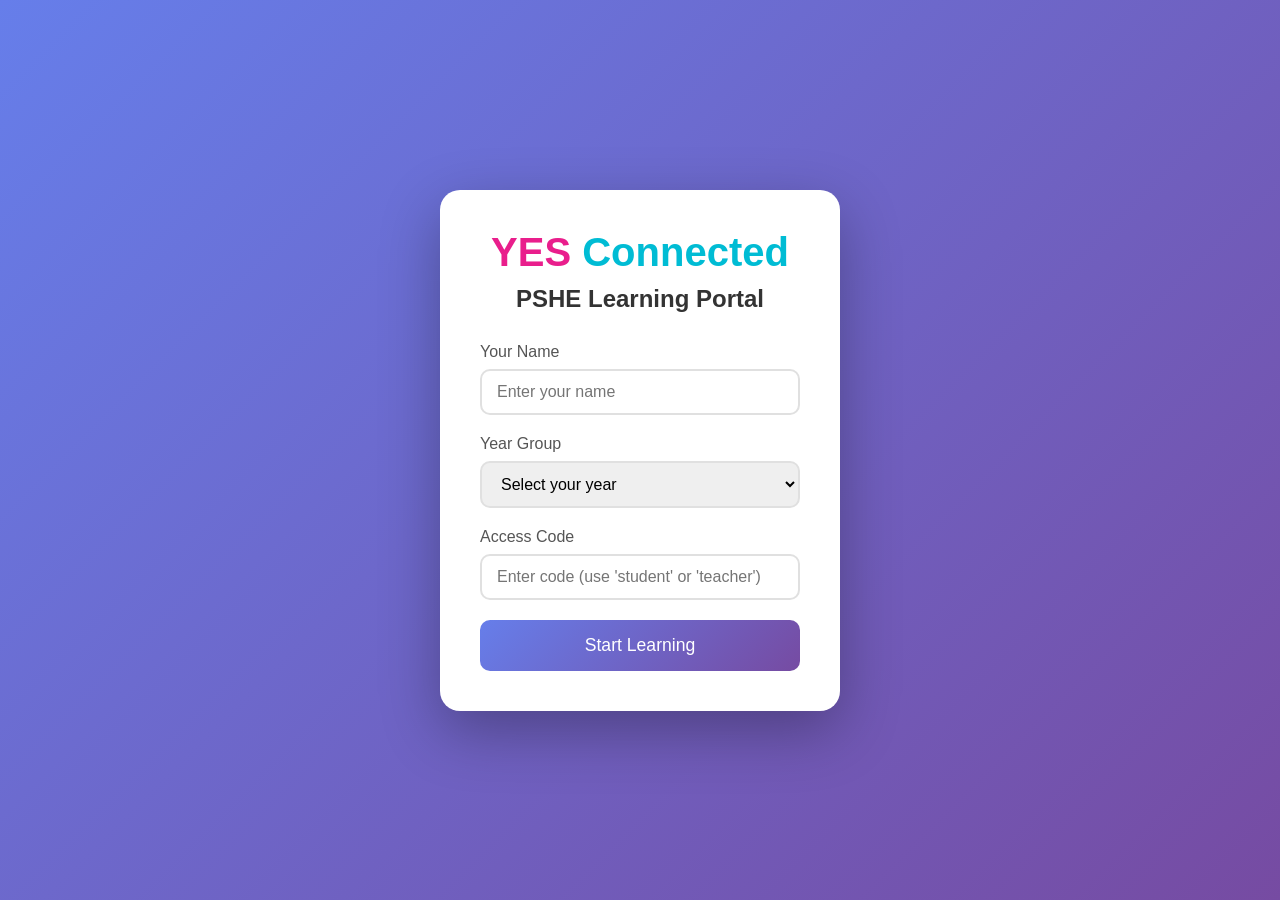
==== index.html @ 4da4f88b "Create index.html" ====
<!DOCTYPE html>

<html lang="en">

<head>

    <meta charset="UTF-8">

    <meta name="viewport" content="width=device-width, initial-scale=1.0">

    <title>YES Connected PSHE - Healthy Relationships</title>

    <style>

        * {

            margin: 0;

            padding: 0;

            box-sizing: border-box;

        }

 

        body {

            font-family: 'Segoe UI', Tahoma, Geneva, Verdana, sans-serif;

            background: linear-gradient(135deg, #667eea 0%, #764ba2 100%);

            min-height: 100vh;

        }

 

        /* Login Screen */

        .login-container {

            display: flex;

            justify-content: center;

            align-items: center;

            min-height: 100vh;

            padding: 20px;

        }

 

        .login-box {

            background: white;

            padding: 40px;

            border-radius: 20px;

            box-shadow: 0 20px 60px rgba(0,0,0,0.3);

            max-width: 400px;

            width: 100%;

            text-align: center;

        }

 

        .logo {

            font-size: 2.5em;

            font-weight: bold;

            color: #e91e8c;

            margin-bottom: 10px;

        }

 

        .logo span {

            color: #00bcd4;

        }

 

        .login-box h2 {

            color: #333;

            margin-bottom: 30px;

        }

 

        .input-group {

            margin-bottom: 20px;

            text-align: left;

        }

 

        .input-group label {

            display: block;

            margin-bottom: 8px;

            color: #555;

            font-weight: 500;

        }

 

        .input-group input, .input-group select {

            width: 100%;

            padding: 12px 15px;

            border: 2px solid #e0e0e0;

            border-radius: 10px;

            font-size: 1em;

            transition: border-color 0.3s;

        }

 

        .input-group input:focus, .input-group select:focus {

            outline: none;

            border-color: #667eea;

        }

 

        .btn {

            background: linear-gradient(135deg, #667eea 0%, #764ba2 100%);

            color: white;

            border: none;

            padding: 15px 30px;

            border-radius: 10px;

            font-size: 1.1em;

            cursor: pointer;

            transition: transform 0.3s, box-shadow 0.3s;

            width: 100%;

        }

 

        .btn:hover {

            transform: translateY(-2px);

            box-shadow: 0 10px 30px rgba(102, 126, 234, 0.4);

        }

 

        .btn:disabled {

            opacity: 0.6;

            cursor: not-allowed;

            transform: none;

        }

 

        /* Main App Container */

        .app-container {

            display: none;

            min-height: 100vh;

        }

 

        /* Header */

        .header {

            background: white;

            padding: 15px 30px;

            display: flex;

            justify-content: space-between;

            align-items: center;

            box-shadow: 0 2px 10px rgba(0,0,0,0.1);

        }

 

        .header-logo {

            font-size: 1.5em;

            font-weight: bold;

            color: #e91e8c;

        }

 

        .header-logo span {

            color: #00bcd4;

        }

 

        .user-info {

            display: flex;

            align-items: center;

            gap: 15px;

        }

 

        .user-avatar {

            width: 40px;

            height: 40px;

            background: linear-gradient(135deg, #667eea 0%, #764ba2 100%);

            border-radius: 50%;

            display: flex;

            align-items: center;

            justify-content: center;

            color: white;

            font-weight: bold;

        }

 

        .logout-btn {

            background: #ff5252;

            color: white;

            border: none;

            padding: 8px 15px;

            border-radius: 5px;

            cursor: pointer;

            font-size: 0.9em;

        }

 

        /* Dashboard */

        .dashboard {

            padding: 30px;

            max-width: 1200px;

            margin: 0 auto;

        }

 

        .welcome-banner {

            background: white;

            padding: 30px;

            border-radius: 15px;

            margin-bottom: 30px;

            box-shadow: 0 5px 20px rgba(0,0,0,0.1);

        }

 

        .welcome-banner h1 {

            color: #333;

            margin-bottom: 10px;

        }

 

        .welcome-banner p {

            color: #666;

            font-size: 1.1em;

        }

 

        .module-header {

            background: linear-gradient(135deg, #e91e8c 0%, #ff6b9d 100%);

            color: white;

            padding: 25px;

            border-radius: 15px;

            margin-bottom: 20px;

        }

 

        .module-header h2 {

            font-size: 1.8em;

            margin-bottom: 5px;

        }

 

        .progress-bar-container {

            background: rgba(255,255,255,0.3);

            border-radius: 10px;

            height: 15px;

            margin-top: 15px;

            overflow: hidden;

        }

 

        .progress-bar {

            background: white;

            height: 100%;

            border-radius: 10px;

            transition: width 0.5s ease;

        }

 

        .progress-text {

            margin-top: 10px;

            font-size: 0.9em;

        }

 

        /* Lesson Cards */

        .lessons-grid {

            display: grid;

            grid-template-columns: repeat(auto-fit, minmax(300px, 1fr));

            gap: 20px;

        }

 

        .lesson-card {

            background: white;

            border-radius: 15px;

            overflow: hidden;

            box-shadow: 0 5px 20px rgba(0,0,0,0.1);

            transition: transform 0.3s;

            cursor: pointer;

        }

 

        .lesson-card:hover {

            transform: translateY(-5px);

        }

 

        .lesson-card.locked {

            opacity: 0.6;

            cursor: not-allowed;

        }

 

        .lesson-card.locked:hover {

            transform: none;

        }

 

        .lesson-card.completed {

            border: 3px solid #4caf50;

        }

 

        .lesson-number {

            background: linear-gradient(135deg, #00bcd4 0%, #00acc1 100%);

            color: white;

            padding: 15px;

            font-size: 0.9em;

            font-weight: bold;

        }

 

        .lesson-card.completed .lesson-number {

            background: linear-gradient(135deg, #4caf50 0%, #45a049 100%);

        }

 

        .lesson-content {

            padding: 20px;

        }

 

        .lesson-content h3 {

            color: #333;

            margin-bottom: 10px;

        }

 

        .lesson-content p {

            color: #666;

            font-size: 0.95em;

            line-height: 1.5;

        }

 

        .lesson-status {

            display: flex;

            align-items: center;

            gap: 10px;

            margin-top: 15px;

            font-size: 0.9em;

        }

 

        .status-icon {

            width: 24px;

            height: 24px;

            border-radius: 50%;

            display: flex;

            align-items: center;

            justify-content: center;

        }

 

        .status-icon.completed {

            background: #4caf50;

            color: white;

        }

 

        .status-icon.in-progress {

            background: #ff9800;

            color: white;

        }

 

        .status-icon.locked {

            background: #9e9e9e;

            color: white;

        }

 

        /* Lesson View */

        .lesson-view {

            display: none;

            padding: 30px;

            max-width: 900px;

            margin: 0 auto;

        }

 

        .back-btn {

            background: white;

            border: none;

            padding: 10px 20px;

            border-radius: 8px;

            cursor: pointer;

            display: flex;

            align-items: center;

            gap: 8px;

            margin-bottom: 20px;

            font-size: 1em;

            color: #333;

            box-shadow: 0 2px 10px rgba(0,0,0,0.1);

        }

 

        .lesson-container {

            background: white;

            border-radius: 15px;

            overflow: hidden;

            box-shadow: 0 5px 30px rgba(0,0,0,0.15);

        }

 

        .lesson-header {

            background: linear-gradient(135deg, #e91e8c 0%, #ff6b9d 100%);

            color: white;

            padding: 30px;

        }

 

        .lesson-header h1 {

            font-size: 1.8em;

            margin-bottom: 10px;

        }

 

        .lesson-body {

            padding: 30px;

        }

 

        .section {

            margin-bottom: 30px;

        }

 

        .section h2 {

            color: #333;

            margin-bottom: 15px;

            padding-bottom: 10px;

            border-bottom: 2px solid #e91e8c;

        }

 

        .section p {

            color: #555;

            line-height: 1.8;

            margin-bottom: 15px;

        }

 

        .section ul {

            color: #555;

            line-height: 1.8;

            margin-left: 20px;

        }

 

        .section li {

            margin-bottom: 10px;

        }

 

        /* Interactive Elements */

        .interactive-box {

            background: #f8f9ff;

            border: 2px solid #667eea;

            border-radius: 10px;

            padding: 20px;

            margin: 20px 0;

        }

 

        .interactive-box h3 {

            color: #667eea;

            margin-bottom: 15px;

        }

 

        .scenario-box {

            background: #fff3e0;

            border-left: 4px solid #ff9800;

            padding: 20px;

            margin: 20px 0;

            border-radius: 0 10px 10px 0;

        }

 

        .scenario-box h4 {

            color: #e65100;

            margin-bottom: 10px;

        }

 

        .reflection-box {

            background: #e8f5e9;

            border: 2px dashed #4caf50;

            border-radius: 10px;

            padding: 20px;

            margin: 20px 0;

        }

 

        .reflection-box h4 {

            color: #2e7d32;

            margin-bottom: 15px;

        }

 

        .reflection-box textarea {

            width: 100%;

            padding: 15px;

            border: 1px solid #c8e6c9;

            border-radius: 8px;

            min-height: 100px;

            font-size: 1em;

            resize: vertical;

        }

 

        /* Quiz Section */

        .quiz-section {

            background: linear-gradient(135deg, #f5f7fa 0%, #e4e8f0 100%);

            padding: 30px;

            border-radius: 10px;

            margin-top: 30px;

        }

 

        .quiz-section h2 {

            color: #333;

            margin-bottom: 20px;

            text-align: center;

        }

 

        .question {

            background: white;

            padding: 20px;

            border-radius: 10px;

            margin-bottom: 20px;

            box-shadow: 0 2px 10px rgba(0,0,0,0.05);

        }

 

        .question h4 {

            color: #333;

            margin-bottom: 15px;

        }

 

        .question-number {

            display: inline-block;

            background: #667eea;

            color: white;

            width: 30px;

            height: 30px;

            border-radius: 50%;

            text-align: center;

            line-height: 30px;

            margin-right: 10px;

        }

 

        .options {

            display: flex;

            flex-direction: column;

            gap: 10px;

        }

 

        .option {

            display: flex;

            align-items: center;

            padding: 12px 15px;

            border: 2px solid #e0e0e0;

            border-radius: 8px;

            cursor: pointer;

            transition: all 0.3s;

        }

 

        .option:hover {

            border-color: #667eea;

            background: #f8f9ff;

        }

 

        .option.selected {

            border-color: #667eea;

            background: #e8ecff;

        }

 

        .option.correct {

            border-color: #4caf50;

            background: #e8f5e9;

        }

 

        .option.incorrect {

            border-color: #f44336;

            background: #ffebee;

        }

 

        .option input {

            margin-right: 12px;

        }

 

        .submit-quiz-btn {

            background: linear-gradient(135deg, #4caf50 0%, #45a049 100%);

            color: white;

            border: none;

            padding: 15px 40px;

            border-radius: 10px;

            font-size: 1.1em;

            cursor: pointer;

            display: block;

            margin: 20px auto 0;

            transition: transform 0.3s;

        }

 

        .submit-quiz-btn:hover {

            transform: translateY(-2px);

        }

 

        .quiz-results {

            display: none;

            text-align: center;

            padding: 30px;

            background: white;

            border-radius: 10px;

            margin-top: 20px;

        }

 

        .score-circle {

            width: 120px;

            height: 120px;

            border-radius: 50%;

            background: linear-gradient(135deg, #667eea 0%, #764ba2 100%);

            color: white;

            display: flex;

            flex-direction: column;

            align-items: center;

            justify-content: center;

            margin: 0 auto 20px;

            font-size: 2em;

            font-weight: bold;

        }

 

        .score-circle span {

            font-size: 0.4em;

            font-weight: normal;

        }

 

        .complete-lesson-btn {

            background: linear-gradient(135deg, #e91e8c 0%, #ff6b9d 100%);

            color: white;

            border: none;

            padding: 15px 40px;

            border-radius: 10px;

            font-size: 1.1em;

            cursor: pointer;

            margin-top: 20px;

            transition: transform 0.3s;

        }

 

        .complete-lesson-btn:hover {

            transform: translateY(-2px);

        }

 

        /* Video placeholder */

        .video-placeholder {

            background: #1a1a2e;

            border-radius: 10px;

            padding: 60px;

            text-align: center;

            color: white;

            margin: 20px 0;

        }

 

        .video-placeholder .play-icon {

            font-size: 3em;

            margin-bottom: 15px;

        }

 

        /* Drag and drop activity */

        .matching-activity {

            display: grid;

            grid-template-columns: 1fr 1fr;

            gap: 20px;

            margin: 20px 0;

        }

 

        .match-column h4 {

            margin-bottom: 15px;

            color: #333;

        }

 

        .match-item {

            background: white;

            padding: 15px;

            border-radius: 8px;

            margin-bottom: 10px;

            border: 2px solid #e0e0e0;

            cursor: grab;

            transition: all 0.3s;

        }

 

        .match-item:hover {

            border-color: #667eea;

            box-shadow: 0 3px 10px rgba(0,0,0,0.1);

        }

 

        .match-item.dragging {

            opacity: 0.5;

        }

 

        .drop-zone {

            min-height: 60px;

            border: 2px dashed #ccc;

            border-radius: 8px;

            margin-bottom: 10px;

            display: flex;

            align-items: center;

            justify-content: center;

            color: #999;

            transition: all 0.3s;

        }

 

        .drop-zone.drag-over {

            border-color: #667eea;

            background: #f8f9ff;

        }

 

        .drop-zone.filled {

            border-style: solid;

            border-color: #4caf50;

            background: #e8f5e9;

        }

 

        /* Rating scale */

        .rating-scale {

            display: flex;

            justify-content: space-between;

            margin: 15px 0;

        }

 

        .rating-option {

            text-align: center;

            cursor: pointer;

        }

 

        .rating-circle {

            width: 50px;

            height: 50px;

            border-radius: 50%;

            border: 3px solid #e0e0e0;

            display: flex;

            align-items: center;

            justify-content: center;

            margin: 0 auto 8px;

            font-weight: bold;

            transition: all 0.3s;

        }

 

        .rating-option:hover .rating-circle {

            border-color: #667eea;

        }

 

        .rating-option.selected .rating-circle {

            background: #667eea;

            border-color: #667eea;

            color: white;

        }

 

        .rating-label {

            font-size: 0.8em;

            color: #666;

        }

 

        /* Teacher Data Panel */

        .data-panel {

            display: none;

            padding: 30px;

            max-width: 1200px;

            margin: 0 auto;

        }

 

        .data-header {

            background: white;

            padding: 25px;

            border-radius: 15px;

            margin-bottom: 20px;

            box-shadow: 0 5px 20px rgba(0,0,0,0.1);

        }

 

        .data-grid {

            display: grid;

            grid-template-columns: repeat(auto-fit, minmax(250px, 1fr));

            gap: 20px;

            margin-bottom: 30px;

        }

 

        .data-card {

            background: white;

            padding: 25px;

            border-radius: 15px;

            box-shadow: 0 5px 20px rgba(0,0,0,0.1);

        }

 

        .data-card h3 {

            color: #667eea;

            margin-bottom: 15px;

        }

 

        .data-value {

            font-size: 2.5em;

            font-weight: bold;

            color: #333;

        }

 

        .data-table {

            width: 100%;

            background: white;

            border-radius: 15px;

            overflow: hidden;

            box-shadow: 0 5px 20px rgba(0,0,0,0.1);

        }

 

        .data-table th {

            background: linear-gradient(135deg, #667eea 0%, #764ba2 100%);

            color: white;

            padding: 15px;

            text-align: left;

        }

 

        .data-table td {

            padding: 15px;

            border-bottom: 1px solid #eee;

        }

 

        .data-table tr:last-child td {

            border-bottom: none;

        }

 

        .score-badge {

            display: inline-block;

            padding: 5px 12px;

            border-radius: 20px;

            font-size: 0.9em;

            font-weight: bold;

        }

 

        .score-badge.high {

            background: #e8f5e9;

            color: #2e7d32;

        }

 

        .score-badge.medium {

            background: #fff3e0;

            color: #e65100;

        }

 

        .score-badge.low {

            background: #ffebee;

            color: #c62828;

        }

 

        /* Responsive */

        @media (max-width: 768px) {

            .header {

                padding: 15px;

                flex-direction: column;

                gap: 15px;

            }

 

            .dashboard, .lesson-view, .data-panel {

                padding: 15px;

            }

 

            .matching-activity {

                grid-template-columns: 1fr;

            }

 

            .rating-scale {

                flex-wrap: wrap;

                gap: 10px;

            }

 

            .rating-circle {

                width: 40px;

                height: 40px;

            }

        }

    </style>

</head>

<body>

    <!-- Login Screen -->

    <div class="login-container" id="loginScreen">

        <div class="login-box">

            <div class="logo">YES <span>Connected</span></div>

            <h2>PSHE Learning Portal</h2>

            <div class="input-group">

                <label for="studentName">Your Name</label>

                <input type="text" id="studentName" placeholder="Enter your name">

            </div>

            <div class="input-group">

                <label for="studentYear">Year Group</label>

                <select id="studentYear">

                    <option value="">Select your year</option>

                    <option value="7">Year 7</option>

                    <option value="8">Year 8</option>

                    <option value="9">Year 9</option>

                    <option value="10">Year 10</option>

                    <option value="11">Year 11</option>

                </select>

            </div>

            <div class="input-group">

                <label for="accessCode">Access Code</label>

                <input type="text" id="accessCode" placeholder="Enter code (use 'student' or 'teacher')">

            </div>

            <button class="btn" onclick="login()">Start Learning</button>

        </div>

    </div>

 

    <!-- Main App -->

    <div class="app-container" id="appContainer">

        <!-- Header -->

        <header class="header">

            <div class="header-logo">YES <span>Connected</span></div>

            <div class="user-info">

                <span id="welcomeUser">Welcome, Student</span>

                <div class="user-avatar" id="userAvatar">S</div>

                <button class="logout-btn" onclick="logout()">Logout</button>

            </div>

        </header>

 

        <!-- Dashboard -->

        <div class="dashboard" id="dashboard">

            <div class="welcome-banner">

                <h1>🌟 Welcome to PSHE</h1>

                <p>Personal, Social, Health and Economic Education</p>

            </div>

 

            <div class="module-header">

                <h2>💕 Healthy Relationships</h2>

                <p>Core Theme: Relationships</p>

                <div class="progress-bar-container">

                    <div class="progress-bar" id="progressBar" style="width: 0%"></div>

                </div>

                <p class="progress-text"><span id="progressText">0</span> of 5 lessons completed</p>

            </div>

 

            <div class="lessons-grid" id="lessonsGrid">

                <!-- Lessons will be dynamically generated -->

            </div>

 

            <button class="btn" style="margin-top: 30px;" onclick="showDataPanel()" id="teacherBtn">📊 View Assessment Data</button>

        </div>

 

        <!-- Lesson View (dynamically populated) -->

        <div class="lesson-view" id="lessonView">

            <!-- Lesson content loads here -->

        </div>

 

        <!-- Teacher Data Panel -->

        <div class="data-panel" id="dataPanel">

            <button class="back-btn" onclick="showDashboard()">← Back to Dashboard</button>

           

            <div class="data-header">

                <h1>📊 Assessment Data Dashboard</h1>

                <p>Quick overview of student progress and understanding</p>

            </div>

 

            <div class="data-grid">

                <div class="data-card">

                    <h3>Lessons Completed</h3>

                    <div class="data-value" id="totalCompleted">0/5</div>

                </div>

                <div class="data-card">

                    <h3>Average Quiz Score</h3>

                    <div class="data-value" id="avgScore">-</div>

                </div>

                <div class="data-card">

                    <h3>Time Spent</h3>

                    <div class="data-value" id="timeSpent">0 min</div>

                </div>

            </div>

 

            <table class="data-table">

                <thead>

                    <tr>

                        <th>Lesson</th>

                        <th>Status</th>

                        <th>Quiz Score</th>

                        <th>Key Insights</th>

                    </tr>

                </thead>

                <tbody id="dataTableBody">

                    <!-- Data rows generated dynamically -->

                </tbody>

            </table>

        </div>

    </div>

 

    <script>

        // Lesson Data

        const lessons = [

            {

                id: 1,

                title: "What Makes a Healthy Relationship?",

                description: "Explore the key ingredients that make relationships positive and fulfilling.",

                content: `

                    <div class="section">

                        <h2>🎯 Learning Objectives</h2>

                        <ul>

                            <li>Identify the characteristics of healthy relationships</li>

                            <li>Understand the difference between healthy and unhealthy relationship behaviours</li>

                            <li>Reflect on your own relationships and how to nurture them</li>

                        </ul>

                    </div>

 

                    <div class="video-placeholder">

                        <div class="play-icon">▶️</div>

                        <p>Introduction Video: Building Healthy Connections</p>

                        <p style="font-size: 0.9em; opacity: 0.7;">(Video would play here in full version)</p>

                    </div>

 

                    <div class="section">

                        <h2>💭 What is a Healthy Relationship?</h2>

                        <p>Healthy relationships aren't just about romance - they include friendships, family connections, and relationships with teachers, coaches, and mentors.</p>

                        <p>All healthy relationships share certain qualities that help both people feel valued, supported, and safe.</p>

                    </div>

 

                    <div class="interactive-box">

                        <h3>🔑 The 5 Pillars of Healthy Relationships</h3>

                        <ul>

                            <li><strong>Respect</strong> - Valuing each other's opinions, boundaries, and individuality</li>

                            <li><strong>Trust</strong> - Being reliable, honest, and keeping confidences</li>

                            <li><strong>Communication</strong> - Talking openly and listening actively</li>

                            <li><strong>Equality</strong> - Sharing power and decision-making fairly</li>

                            <li><strong>Support</strong> - Being there for each other through good times and bad</li>

                        </ul>

                    </div>

 

                    <div class="scenario-box">

                        <h4>📖 Scenario: Think About This</h4>

                        <p>Maya and Jordan have been friends for two years. When Maya got a lower grade than expected on her exam, Jordan said: "That's rubbish, you're way smarter than that grade shows. Want to study together next time? I can help with the bits you found tricky."</p>

                        <p><strong>Which pillars of a healthy relationship can you spot here?</strong></p>

                    </div>

 

                    <div class="reflection-box">

                        <h4>✍️ Personal Reflection</h4>

                        <p>Think about one of your closest relationships (friend, family member, etc.). Which of the 5 pillars is strongest in that relationship?</p>

                        <textarea placeholder="Write your thoughts here..." id="reflection1"></textarea>

                    </div>

                `,

                quiz: [

                    {

                        question: "Which of the following is NOT typically a characteristic of a healthy relationship?",

                        options: ["Mutual respect", "Open communication", "One person always making decisions", "Trust and honesty"],

                        correct: 2

                    },

                    {

                        question: "In the scenario with Maya and Jordan, Jordan showed support by:",

                        options: ["Telling Maya her grade didn't matter", "Offering practical help and encouragement", "Ignoring the situation", "Criticising the teacher"],

                        correct: 1

                    },

                    {

                        question: "Healthy relationships can include:",

                        options: ["Only romantic relationships", "Only friendships", "All types of relationships including family, friends, and mentors", "Only relationships with people your own age"],

                        correct: 2

                    }

                ]

            },

            {

                id: 2,

                title: "Communication Skills",

                description: "Learn how to express yourself clearly and listen actively in relationships.",

                content: `

                    <div class="section">

                        <h2>🎯 Learning Objectives</h2>

                        <ul>

                            <li>Understand the importance of good communication in relationships</li>

                            <li>Learn active listening techniques</li>

                            <li>Practice using "I" statements to express feelings</li>

                        </ul>

                    </div>

 

                    <div class="section">

                        <h2>🗣️ Why Communication Matters</h2>

                        <p>Communication is the foundation of every relationship. It's not just about talking - it's about being understood AND understanding others.</p>

                        <p>Poor communication leads to misunderstandings, hurt feelings, and conflicts. Good communication builds trust and connection.</p>

                    </div>

 

                    <div class="interactive-box">

                        <h3>👂 Active Listening: The HEAR Method</h3>

                        <ul>

                            <li><strong>H</strong>alt - Stop what you're doing and give full attention</li>

                            <li><strong>E</strong>ngage - Make eye contact and show you're interested</li>

                            <li><strong>A</strong>nticipate - Wait for them to finish before responding</li>

                            <li><strong>R</strong>eplay - Summarise what you heard to check understanding</li>

                        </ul>

                    </div>

 

                    <div class="section">

                        <h2>💬 "I" Statements vs "You" Statements</h2>

                        <p>"You" statements can sound blaming and make people defensive. "I" statements help you express feelings without attacking.</p>

                    </div>

 

                    <div class="scenario-box">

                        <h4>🔄 Transform These Statements</h4>

                        <p><strong>Instead of:</strong> "You never listen to me!"</p>

                        <p><strong>Try:</strong> "I feel frustrated when I don't feel heard. I need you to put your phone down when we talk."</p>

                        <br>

                        <p><strong>Instead of:</strong> "You're always late!"</p>

                        <p><strong>Try:</strong> "I feel worried when you're late because I don't know if something happened. Can we agree on a time that works for both of us?"</p>

                    </div>

 

                    <div class="reflection-box">

                        <h4>✍️ Your Turn: Rewrite This</h4>

                        <p>Transform this "You" statement into an "I" statement:</p>

                        <p><em>"You always ignore my messages!"</em></p>

                        <textarea placeholder="Write your 'I' statement here..." id="reflection2"></textarea>

                    </div>

 

                    <div class="interactive-box">

                        <h3>🎭 Communication Styles</h3>

                        <p>Rate how often you use each communication style (1 = Never, 5 = Always):</p>

                       

                        <p style="margin-top: 15px;"><strong>I express my opinions clearly:</strong></p>

                        <div class="rating-scale" id="rating1">

                            <div class="rating-option" onclick="selectRating('rating1', 1)">

                                <div class="rating-circle">1</div>

                                <div class="rating-label">Never</div>

                            </div>

                            <div class="rating-option" onclick="selectRating('rating1', 2)">

                                <div class="rating-circle">2</div>

                                <div class="rating-label">Rarely</div>

                            </div>

                            <div class="rating-option" onclick="selectRating('rating1', 3)">

                                <div class="rating-circle">3</div>

                                <div class="rating-label">Sometimes</div>

                            </div>

                            <div class="rating-option" onclick="selectRating('rating1', 4)">

                                <div class="rating-circle">4</div>

                                <div class="rating-label">Often</div>

                            </div>

                            <div class="rating-option" onclick="selectRating('rating1', 5)">

                                <div class="rating-circle">5</div>

                                <div class="rating-label">Always</div>

                            </div>

                        </div>

                    </div>

                `,

                quiz: [

                    {

                        question: "What does the 'R' in the HEAR method stand for?",

                        options: ["Respond quickly", "Replay - summarise what you heard", "React emotionally", "Remember everything"],

                        correct: 1

                    },

                    {

                        question: "Why are 'I' statements better than 'You' statements?",

                        options: ["They are shorter", "They help express feelings without blaming", "They are more formal", "They avoid the topic"],

                        correct: 1

                    },

                    {

                        question: "Active listening involves:",

                        options: ["Planning what to say next while they talk", "Giving full attention and checking understanding", "Interrupting with advice", "Looking at your phone while nodding"],

                        correct: 1

                    }

                ]

            },

            {

                id: 3,

                title: "Setting Boundaries",

                description: "Understand the importance of personal boundaries and how to communicate them.",

                content: `

                    <div class="section">

                        <h2>🎯 Learning Objectives</h2>

                        <ul>

                            <li>Understand what personal boundaries are and why they matter</li>

                            <li>Identify different types of boundaries</li>

                            <li>Learn how to set and communicate boundaries respectfully</li>

                        </ul>

                    </div>

 

                    <div class="section">

                        <h2>🚧 What Are Boundaries?</h2>

                        <p>Boundaries are the limits we set to protect our physical, emotional, and mental wellbeing. They tell others how we want to be treated and what we're comfortable with.</p>

                        <p>Having boundaries doesn't mean you're being difficult or unfriendly - it means you respect yourself AND others.</p>

                    </div>

 

                    <div class="interactive-box">

                        <h3>📦 Types of Boundaries</h3>

                        <ul>

                            <li><strong>Physical</strong> - Personal space, touch, privacy</li>

                            <li><strong>Emotional</strong> - Sharing feelings, emotional responsibility</li>

                            <li><strong>Digital</strong> - Social media, messaging, sharing photos</li>

                            <li><strong>Time</strong> - How you spend your time, availability</li>

                            <li><strong>Material</strong> - Lending possessions, money</li>

                        </ul>

                    </div>

 

                    <div class="scenario-box">

                        <h4>📖 Scenario: Boundary Challenge</h4>

                        <p>Your friend keeps posting photos of you on social media without asking first. Some of these photos are embarrassing and you've asked them to stop, but they say "It's just a laugh, don't be so sensitive."</p>

                        <p><strong>What type of boundary is being crossed here?</strong></p>

                    </div>

 

                    <div class="section">

                        <h2>🗣️ How to Set Boundaries</h2>

                        <p>Use the <strong>DEAR</strong> method:</p>

                        <ul>

                            <li><strong>D</strong>escribe the situation objectively</li>

                            <li><strong>E</strong>xpress how it makes you feel</li>

                            <li><strong>A</strong>ssert what you need</li>

                            <li><strong>R</strong>einforce the positive outcome</li>

                        </ul>

                    </div>

 

                    <div class="interactive-box">

                        <h3>🎯 Example Using DEAR</h3>

                        <p><strong>Describe:</strong> "When you post photos of me without asking..."</p>

                        <p><strong>Express:</strong> "I feel embarrassed and like my privacy isn't respected."</p>

                        <p><strong>Assert:</strong> "I need you to ask me before posting any pictures of me."</p>

                        <p><strong>Reinforce:</strong> "If you do this, I'll feel more comfortable and we can keep having fun together."</p>

                    </div>

 

                    <div class="reflection-box">

                        <h4>✍️ Practice: Create Your Own DEAR Statement</h4>

                        <p>Think of a boundary you'd like to set. Use the DEAR method:</p>

                        <textarea placeholder="Write your DEAR statement here..." id="reflection3"></textarea>

                    </div>

                `,

                quiz: [

                    {

                        question: "In the scenario about posting photos, what type of boundary was being crossed?",

                        options: ["Physical boundary", "Time boundary", "Digital boundary", "Material boundary"],

                        correct: 2

                    },

                    {

                        question: "What does the 'A' in the DEAR method stand for?",

                        options: ["Apologise for asking", "Assert what you need", "Agree with their view", "Avoid the conversation"],

                        correct: 1

                    },

                    {

                        question: "Setting boundaries means:",

                        options: ["Being unfriendly and difficult", "Controlling other people", "Protecting your wellbeing while respecting others", "Never saying yes to anything"],

                        correct: 2

                    }

                ]

            },

            {

                id: 4,

                title: "Dealing with Conflict",

                description: "Learn healthy ways to resolve disagreements and conflicts in relationships.",

                content: `

                    <div class="section">

                        <h2>🎯 Learning Objectives</h2>

                        <ul>

                            <li>Understand that conflict is normal in relationships</li>

                            <li>Learn healthy strategies for resolving disagreements</li>

                            <li>Recognise when to seek help with conflicts</li>

                        </ul>

                    </div>

 

                    <div class="section">

                        <h2>⚡ Conflict is Normal</h2>

                        <p>Disagreements happen in ALL relationships - even the best ones! What matters isn't whether you have conflicts, but HOW you handle them.</p>

                        <p>Handled well, conflict can actually strengthen relationships by building understanding and trust.</p>

                    </div>

 

                    <div class="interactive-box">

                        <h3>🔥 Common Conflict Triggers</h3>

                        <ul>

                            <li>Misunderstandings or miscommunication</li>

                            <li>Different values or opinions</li>

                            <li>Unmet expectations</li>

                            <li>Feeling disrespected or unheard</li>

                            <li>Competition for time, attention, or resources</li>

                        </ul>

                    </div>

 

                    <div class="section">

                        <h2>🧊 Cool Down First</h2>

                        <p>When emotions run high, our ability to think clearly drops. Before addressing a conflict:</p>

                        <ul>

                            <li>Take a break if needed - "I need a few minutes to calm down"</li>

                            <li>Breathe deeply - try 4 counts in, hold for 4, out for 4</li>

                            <li>Physical activity can help release tension</li>

                            <li>Write down your thoughts before speaking</li>

                        </ul>

                    </div>

 

                    <div class="interactive-box">

                        <h3>🤝 The WIN-WIN Approach</h3>

                        <ol>

                            <li><strong>Define the problem</strong> - What exactly is the issue?</li>

                            <li><strong>Listen to both sides</strong> - Everyone gets to share their view</li>

                            <li><strong>Brainstorm solutions</strong> - Generate options together</li>

                            <li><strong>Evaluate options</strong> - What works for everyone?</li>

                            <li><strong>Agree and follow through</strong> - Commit to the solution</li>

                        </ol>

                    </div>

 

                    <div class="scenario-box">

                        <h4>📖 Scenario: The Group Project</h4>

                        <p>You're working on a group project with two friends. One friend isn't doing their share of the work, and the deadline is approaching. The other friend wants to tell the teacher, but you're worried this will damage the friendship.</p>

                        <p><strong>Using the WIN-WIN approach, what would you do?</strong></p>

                    </div>

 

                    <div class="reflection-box">

                        <h4>✍️ Reflection: Your Conflict Style</h4>

                        <p>How do you usually respond to conflict? (e.g., avoid it, get angry, try to fix it immediately, etc.) What's one thing you could do differently?</p>

                        <textarea placeholder="Reflect on your conflict style..." id="reflection4"></textarea>

                    </div>

 

                    <div class="section">

                        <h2>🆘 When to Get Help</h2>

                        <p>Some conflicts need outside support. Seek help from a trusted adult if:</p>

                        <ul>

                            <li>Someone's safety is at risk</li>

                            <li>The conflict involves bullying or harassment</li>

                            <li>You've tried to resolve it but things aren't improving</li>

                            <li>The situation is affecting your mental health</li>

                        </ul>

                    </div>

                `,

                quiz: [

                    {

                        question: "Why is it important to 'cool down' before addressing a conflict?",

                        options: ["To avoid the conflict entirely", "Because our ability to think clearly drops when emotions are high", "To give the other person time to forget", "It's not important - address conflicts immediately"],

                        correct: 1

                    },

                    {

                        question: "The WIN-WIN approach aims to:",

                        options: ["Make sure you win the argument", "Find a solution that works for everyone involved", "Avoid all conflicts", "Let the other person have their way"],

                        correct: 1

                    },

                    {

                        question: "When should you seek help from a trusted adult about a conflict?",

                        options: ["Never - always handle conflicts yourself", "Only if someone is physically hurt", "When safety is at risk or the situation isn't improving", "Only if it's a conflict with a stranger"],

                        correct: 2

                    }

                ]

            },

            {

                id: 5,

                title: "Recognising Unhealthy Relationships",

                description: "Learn to identify warning signs of unhealthy relationships and where to get support.",

                content: `

                    <div class="section">

                        <h2>🎯 Learning Objectives</h2>

                        <ul>

                            <li>Identify warning signs of unhealthy relationships</li>

                            <li>Understand different forms of unhealthy relationship behaviour</li>

                            <li>Know where to get help and support</li>

                        </ul>

                    </div>

 

                    <div class="section">

                        <h2>🚩 Red Flags in Relationships</h2>

                        <p>Sometimes relationships that seem okay on the surface can have unhealthy patterns. Knowing the warning signs helps protect yourself and others.</p>

                        <p><strong>Remember:</strong> These behaviours are NEVER acceptable, regardless of how much someone says they care about you.</p>

                    </div>

 

                    <div class="interactive-box">

                        <h3>⚠️ Warning Signs to Watch For</h3>

                        <ul>

                            <li><strong>Control</strong> - Telling you what to wear, who to see, checking your phone</li>

                            <li><strong>Isolation</strong> - Trying to separate you from friends and family</li>

                            <li><strong>Jealousy</strong> - Excessive jealousy presented as "caring"</li>

                            <li><strong>Put-downs</strong> - Constant criticism, making you feel worthless</li>

                            <li><strong>Blame-shifting</strong> - Making everything your fault</li>

                            <li><strong>Pressure</strong> - Pressuring you to do things you're not comfortable with</li>

                            <li><strong>Unpredictability</strong> - Mood swings that keep you "walking on eggshells"</li>

                        </ul>

                    </div>

 

                    <div class="scenario-box">

                        <h4>📖 Scenario: Spot the Red Flags</h4>

                        <p>Jamie's partner gets upset whenever Jamie spends time with friends without them. They often check Jamie's phone and say things like "I only do it because I love you so much and I'm scared of losing you." When Jamie mentioned feeling uncomfortable about this, the partner said "If you really loved me, you wouldn't mind."</p>

                        <p><strong>What red flags can you identify?</strong></p>

                    </div>

 

                    <div class="section">

                        <h2>💪 Healthy vs Unhealthy: Quick Check</h2>

                        <table style="width: 100%; border-collapse: collapse; margin: 15px 0;">

                            <tr style="background: #e8f5e9;">

                                <th style="padding: 10px; text-align: left;">✅ Healthy</th>

                                <th style="padding: 10px; text-align: left;">❌ Unhealthy</th>

                            </tr>

                            <tr>

                                <td style="padding: 10px; border-bottom: 1px solid #eee;">Respects your privacy</td>

                                <td style="padding: 10px; border-bottom: 1px solid #eee;">Demands access to phone/accounts</td>

                            </tr>

                            <tr>

                                <td style="padding: 10px; border-bottom: 1px solid #eee;">Encourages your friendships</td>

                                <td style="padding: 10px; border-bottom: 1px solid #eee;">Tries to isolate you</td>

                            </tr>

                            <tr>

                                <td style="padding: 10px; border-bottom: 1px solid #eee;">Accepts your boundaries</td>

                                <td style="padding: 10px; border-bottom: 1px solid #eee;">Ignores or pushes past boundaries</td>

                            </tr>

                            <tr>

                                <td style="padding: 10px;">Builds you up</td>

                                <td style="padding: 10px;">Puts you down</td>

                            </tr>

                        </table>

                    </div>

 

                    <div class="interactive-box" style="background: #fff3e0; border-color: #ff9800;">

                        <h3>🆘 Where to Get Help</h3>

                        <p>If you or someone you know is in an unhealthy relationship:</p>

                        <ul>

                            <li><strong>Talk to a trusted adult</strong> - teacher, parent, school counsellor</li>

                            <li><strong>Childline</strong> - 0800 1111 (free, confidential, 24/7)</li>

                            <li><strong>The Mix</strong> - themix.org.uk (under 25s support)</li>

                            <li><strong>In an emergency</strong> - always call 999</li>

                        </ul>

                        <p style="margin-top: 15px;"><strong>Remember:</strong> Asking for help is brave, not weak.</p>

                    </div>

 

                    <div class="reflection-box">

                        <h4>✍️ Final Reflection</h4>

                        <p>What's one thing you've learned from this module about healthy relationships that you'll remember?</p>

                        <textarea placeholder="Share your key takeaway..." id="reflection5"></textarea>

                    </div>

                `,

                quiz: [

                    {

                        question: "In the scenario with Jamie, which red flags were present?",

                        options: ["Just normal relationship behaviour", "Control, jealousy, and manipulation", "Only jealousy", "None - the partner was just caring"],

                        correct: 1

                    },

                    {

                        question: "Someone constantly checking your phone and messages is:",

                        options: ["A sign they really care", "Normal in all relationships", "A warning sign of controlling behaviour", "Only a problem if you have something to hide"],

                        correct: 2

                    },

                    {

                        question: "If you're worried about an unhealthy relationship, you should:",

                        options: ["Keep it to yourself", "Wait and see if it gets better", "Talk to a trusted adult or contact a helpline", "Accept it as normal"],

                        correct: 2

                    }

                ]

            }

        ];

 

        // App State

        let currentUser = null;

        let isTeacher = false;

        let completedLessons = [];

        let quizScores = {};

        let sessionStartTime = Date.now();

        let currentLessonId = null;

 

        // Login Function

        function login() {

            const name = document.getElementById('studentName').value.trim();

            const year = document.getElementById('studentYear').value;

            const code = document.getElementById('accessCode').value.toLowerCase();

 

            if (!name || !year) {

                alert('Please enter your name and select your year group.');

                return;

            }

 

            if (code === 'teacher') {

                isTeacher = true;

            } else if (code !== 'student') {

                alert('Invalid access code. Use "student" or "teacher".');

                return;

            }

 

            currentUser = { name, year };

           

            // Load saved progress from localStorage

            const savedProgress = localStorage.getItem(`pshe_progress_${name}`);

            if (savedProgress) {

                const data = JSON.parse(savedProgress);

                completedLessons = data.completedLessons || [];

                quizScores = data.quizScores || {};

            }

 

            document.getElementById('loginScreen').style.display = 'none';

            document.getElementById('appContainer').style.display = 'block';

            document.getElementById('welcomeUser').textContent = `Welcome, ${name}`;

            document.getElementById('userAvatar').textContent = name.charAt(0).toUpperCase();

            document.getElementById('teacherBtn').style.display = isTeacher ? 'block' : 'none';

           

            renderLessons();

            updateProgress();

        }

 

        // Logout Function

        function logout() {

            saveProgress();

            document.getElementById('loginScreen').style.display = 'flex';

            document.getElementById('appContainer').style.display = 'none';

            document.getElementById('studentName').value = '';

            document.getElementById('studentYear').value = '';

            document.getElementById('accessCode').value = '';

            currentUser = null;

            isTeacher = false;

        }

 

        // Save Progress

        function saveProgress() {

            if (currentUser) {

                localStorage.setItem(`pshe_progress_${currentUser.name}`, JSON.stringify({

                    completedLessons,

                    quizScores

                }));

            }

        }

 

        // Render Lessons

        function renderLessons() {

            const grid = document.getElementById('lessonsGrid');

            grid.innerHTML = '';

 

            lessons.forEach((lesson, index) => {

                const isCompleted = completedLessons.includes(lesson.id);

                const isLocked = index > 0 && !completedLessons.includes(lessons[index - 1].id);

 

                const card = document.createElement('div');

                card.className = `lesson-card ${isCompleted ? 'completed' : ''} ${isLocked ? 'locked' : ''}`;

                card.onclick = () => !isLocked && openLesson(lesson.id);

 

                card.innerHTML = `

                    <div class="lesson-number">LESSON ${lesson.id}</div>

                    <div class="lesson-content">

                        <h3>${lesson.title}</h3>

                        <p>${lesson.description}</p>

                        <div class="lesson-status">

                            <div class="status-icon ${isCompleted ? 'completed' : isLocked ? 'locked' : 'in-progress'}">

                                ${isCompleted ? '✓' : isLocked ? '🔒' : '→'}

                            </div>

                            <span>${isCompleted ? 'Completed' : isLocked ? 'Locked' : 'Start Lesson'}</span>

                        </div>

                    </div>

                `;

 

                grid.appendChild(card);

            });

        }

 

        // Update Progress

        function updateProgress() {

            const percentage = (completedLessons.length / lessons.length) * 100;

            document.getElementById('progressBar').style.width = `${percentage}%`;

            document.getElementById('progressText').textContent = completedLessons.length;

        }

 

        // Open Lesson

        function openLesson(id) {

            currentLessonId = id;

            const lesson = lessons.find(l => l.id === id);

            if (!lesson) return;

 

            document.getElementById('dashboard').style.display = 'none';

            document.getElementById('lessonView').style.display = 'block';

 

            const lessonView = document.getElementById('lessonView');

            lessonView.innerHTML = `

                <button class="back-btn" onclick="showDashboard()">← Back to Dashboard</button>

                <div class="lesson-container">

                    <div class="lesson-header">

                        <p style="opacity: 0.9;">Lesson ${lesson.id} of 5</p>

                        <h1>${lesson.title}</h1>

                    </div>

                    <div class="lesson-body">

                        ${lesson.content}

                       

                        <div class="quiz-section">

                            <h2>📝 Check Your Understanding</h2>

                            <div id="quizQuestions"></div>

                            <button class="submit-quiz-btn" onclick="submitQuiz(${lesson.id})">Submit Answers</button>

                            <div class="quiz-results" id="quizResults">

                                <div class="score-circle" id="scoreCircle">

                                    <span>Score</span>

                                </div>

                                <h3 id="resultsMessage"></h3>

                                <p id="resultsFeedback"></p>

                                <button class="complete-lesson-btn" onclick="completeLesson(${lesson.id})">

                                    ${completedLessons.includes(lesson.id) ? 'Return to Dashboard' : 'Complete Lesson'}

                                </button>

                            </div>

                        </div>

                    </div>

                </div>

            `;

 

            renderQuiz(lesson.quiz);

            window.scrollTo(0, 0);

        }

 

        // Render Quiz

        function renderQuiz(questions) {

            const container = document.getElementById('quizQuestions');

            container.innerHTML = '';

 

            questions.forEach((q, index) => {

                const questionDiv = document.createElement('div');

                questionDiv.className = 'question';

                questionDiv.innerHTML = `

                    <h4><span class="question-number">${index + 1}</span>${q.question}</h4>

                    <div class="options">

                        ${q.options.map((opt, optIndex) => `

                            <label class="option" data-question="${index}" data-option="${optIndex}">

                                <input type="radio" name="q${index}" value="${optIndex}">

                                ${opt}

                            </label>

                        `).join('')}

                    </div>

                `;

                container.appendChild(questionDiv);

            });

 

            // Add click handlers

            document.querySelectorAll('.option').forEach(option => {

                option.addEventListener('click', function() {

                    const questionIndex = this.dataset.question;

                    document.querySelectorAll(`.option[data-question="${questionIndex}"]`).forEach(o => {

                        o.classList.remove('selected');

                    });

                    this.classList.add('selected');

                    this.querySelector('input').checked = true;

                });

            });

        }

 

        // Submit Quiz

        function submitQuiz(lessonId) {

            const lesson = lessons.find(l => l.id === lessonId);

            let correct = 0;

            let allAnswered = true;

 

            lesson.quiz.forEach((q, index) => {

                const selected = document.querySelector(`input[name="q${index}"]:checked`);

                if (!selected) {

                    allAnswered = false;

                    return;

                }

 

                const answer = parseInt(selected.value);

                const options = document.querySelectorAll(`.option[data-question="${index}"]`);

               

                options.forEach(opt => {

                    opt.classList.remove('correct', 'incorrect');

                    if (parseInt(opt.dataset.option) === q.correct) {

                        opt.classList.add('correct');

                    } else if (parseInt(opt.dataset.option) === answer && answer !== q.correct) {

                        opt.classList.add('incorrect');

                    }

                });

 

                if (answer === q.correct) correct++;

            });

 

            if (!allAnswered) {

                alert('Please answer all questions before submitting.');

                return;

            }

 

            const score = Math.round((correct / lesson.quiz.length) * 100);

            quizScores[lessonId] = score;

            saveProgress();

 

            // Show results

            document.querySelector('.submit-quiz-btn').style.display = 'none';

            document.getElementById('quizResults').style.display = 'block';

            document.getElementById('scoreCircle').innerHTML = `${score}%<span>Score</span>`;

           

            let message, feedback;

            if (score >= 80) {

                message = "Excellent Work! 🌟";

                feedback = "You've shown great understanding of this topic.";

            } else if (score >= 60) {

                message = "Good Job! 👍";

                feedback = "You've got a solid grasp of the key concepts.";

            } else {

                message = "Keep Learning! 💪";

                feedback = "Review the lesson content and try to identify areas for improvement.";

            }

           

            document.getElementById('resultsMessage').textContent = message;

            document.getElementById('resultsFeedback').textContent = feedback;

        }

 

        // Complete Lesson

        function completeLesson(lessonId) {

            if (!completedLessons.includes(lessonId)) {

                completedLessons.push(lessonId);

                saveProgress();

            }

            showDashboard();

        }

 

        // Show Dashboard

        function showDashboard() {

            document.getElementById('lessonView').style.display = 'none';

            document.getElementById('dataPanel').style.display = 'none';

            document.getElementById('dashboard').style.display = 'block';

            renderLessons();

            updateProgress();

        }

 

        // Rating Scale Selection

        function selectRating(containerId, value) {

            const container = document.getElementById(containerId);

            container.querySelectorAll('.rating-option').forEach((opt, index) => {

                opt.classList.toggle('selected', index + 1 === value);

            });

        }

 

        // Show Data Panel (Teacher View)

        function showDataPanel() {

            document.getElementById('dashboard').style.display = 'none';

            document.getElementById('dataPanel').style.display = 'block';

 

            // Update stats

            document.getElementById('totalCompleted').textContent = `${completedLessons.length}/5`;

           

            const scores = Object.values(quizScores);

            const avgScore = scores.length > 0

                ? Math.round(scores.reduce((a, b) => a + b, 0) / scores.length)

                : '-';

            document.getElementById('avgScore').textContent = avgScore !== '-' ? `${avgScore}%` : '-';

           

            const timeSpent = Math.round((Date.now() - sessionStartTime) / 60000);

            document.getElementById('timeSpent').textContent = `${timeSpent} min`;

 

            // Populate table

            const tbody = document.getElementById('dataTableBody');

            tbody.innerHTML = '';

 

            lessons.forEach(lesson => {

                const isCompleted = completedLessons.includes(lesson.id);

                const score = quizScores[lesson.id];

               

                let scoreBadgeClass = '';

                if (score >= 80) scoreBadgeClass = 'high';

                else if (score >= 60) scoreBadgeClass = 'medium';

                else if (score !== undefined) scoreBadgeClass = 'low';

 

                const insights = [];

                if (score !== undefined) {

                    if (score >= 80) insights.push('Strong understanding');

                    else if (score >= 60) insights.push('Good foundation, may need reinforcement');

                    else insights.push('Needs additional support');

                }

 

                tbody.innerHTML += `

                    <tr>

                        <td><strong>Lesson ${lesson.id}:</strong> ${lesson.title}</td>

                        <td>${isCompleted ? '✅ Completed' : '⏳ In Progress'}</td>

                        <td>${score !== undefined ? `<span class="score-badge ${scoreBadgeClass}">${score}%</span>` : '-'}</td>

                        <td>${insights.join(', ') || 'Not yet assessed'}</td>

                    </tr>

                `;

            });

        }

    </script>

</body>

</html>
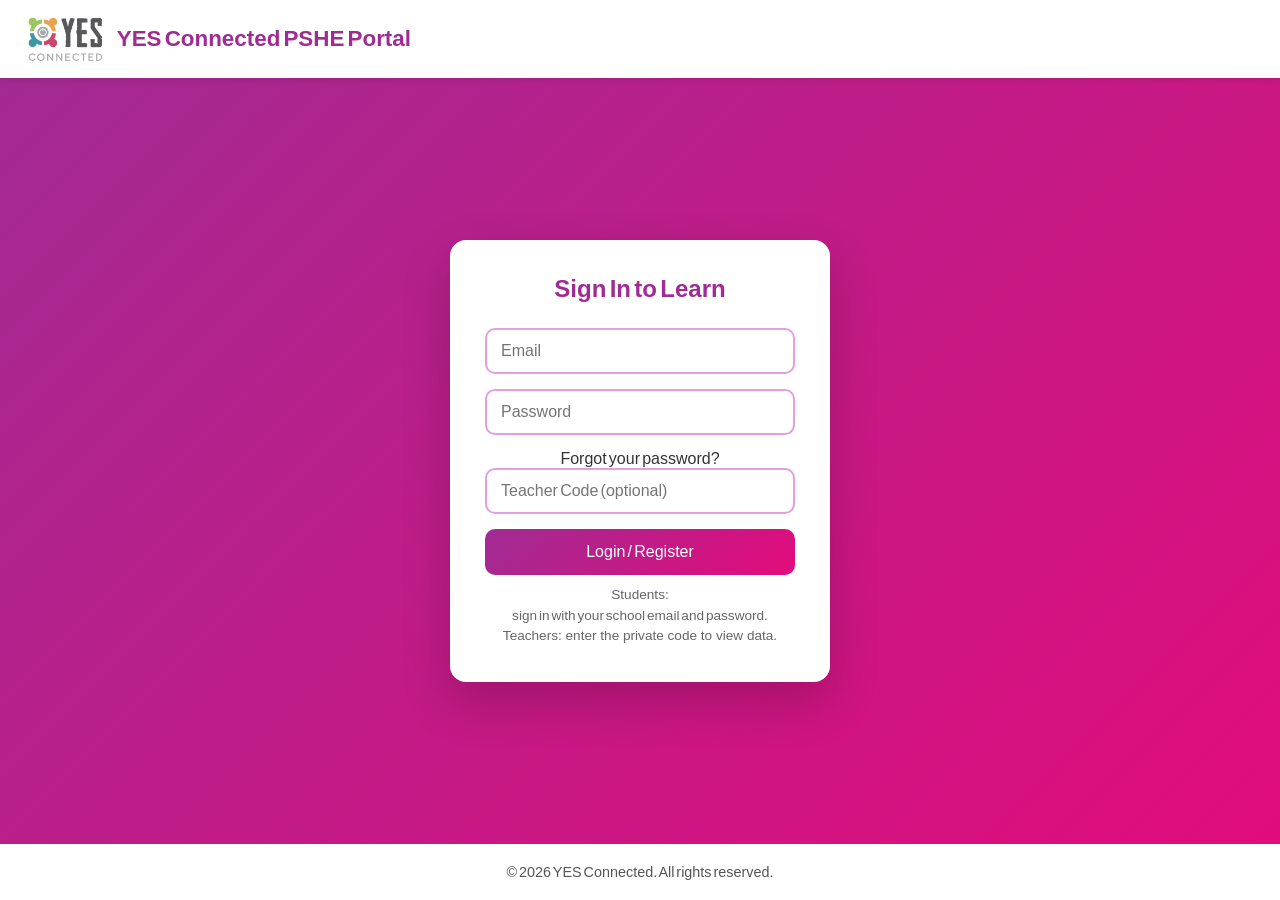
==== commit a6af08a1: "PSHE" ====
--- a/index.html
+++ b/index.html
@@ -1,3335 +1,65 @@
 <!DOCTYPE html>
-
 <html lang="en">
-
 <head>
-
-    <meta charset="UTF-8">
-
-    <meta name="viewport" content="width=device-width, initial-scale=1.0">
-
-    <title>YES Connected PSHE - Healthy Relationships</title>
-
-    <style>
-
-        * {
-
-            margin: 0;
-
-            padding: 0;
-
-            box-sizing: border-box;
-
-        }
-
- 
-
-        body {
-
-            font-family: 'Segoe UI', Tahoma, Geneva, Verdana, sans-serif;
-
-            background: linear-gradient(135deg, #667eea 0%, #764ba2 100%);
-
-            min-height: 100vh;
-
-        }
-
- 
-
-        /* Login Screen */
-
-        .login-container {
-
-            display: flex;
-
-            justify-content: center;
-
-            align-items: center;
-
-            min-height: 100vh;
-
-            padding: 20px;
-
-        }
-
- 
-
-        .login-box {
-
-            background: white;
-
-            padding: 40px;
-
-            border-radius: 20px;
-
-            box-shadow: 0 20px 60px rgba(0,0,0,0.3);
-
-            max-width: 400px;
-
-            width: 100%;
-
-            text-align: center;
-
-        }
-
- 
-
-        .logo {
-
-            font-size: 2.5em;
-
-            font-weight: bold;
-
-            color: #e91e8c;
-
-            margin-bottom: 10px;
-
-        }
-
- 
-
-        .logo span {
-
-            color: #00bcd4;
-
-        }
-
- 
-
-        .login-box h2 {
-
-            color: #333;
-
-            margin-bottom: 30px;
-
-        }
-
- 
-
-        .input-group {
-
-            margin-bottom: 20px;
-
-            text-align: left;
-
-        }
-
- 
-
-        .input-group label {
-
-            display: block;
-
-            margin-bottom: 8px;
-
-            color: #555;
-
-            font-weight: 500;
-
-        }
-
- 
-
-        .input-group input, .input-group select {
-
-            width: 100%;
-
-            padding: 12px 15px;
-
-            border: 2px solid #e0e0e0;
-
-            border-radius: 10px;
-
-            font-size: 1em;
-
-            transition: border-color 0.3s;
-
-        }
-
- 
-
-        .input-group input:focus, .input-group select:focus {
-
-            outline: none;
-
-            border-color: #667eea;
-
-        }
-
- 
-
-        .btn {
-
-            background: linear-gradient(135deg, #667eea 0%, #764ba2 100%);
-
-            color: white;
-
-            border: none;
-
-            padding: 15px 30px;
-
-            border-radius: 10px;
-
-            font-size: 1.1em;
-
-            cursor: pointer;
-
-            transition: transform 0.3s, box-shadow 0.3s;
-
-            width: 100%;
-
-        }
-
- 
-
-        .btn:hover {
-
-            transform: translateY(-2px);
-
-            box-shadow: 0 10px 30px rgba(102, 126, 234, 0.4);
-
-        }
-
- 
-
-        .btn:disabled {
-
-            opacity: 0.6;
-
-            cursor: not-allowed;
-
-            transform: none;
-
-        }
-
- 
-
-        /* Main App Container */
-
-        .app-container {
-
-            display: none;
-
-            min-height: 100vh;
-
-        }
-
- 
-
-        /* Header */
-
-        .header {
-
-            background: white;
-
-            padding: 15px 30px;
-
-            display: flex;
-
-            justify-content: space-between;
-
-            align-items: center;
-
-            box-shadow: 0 2px 10px rgba(0,0,0,0.1);
-
-        }
-
- 
-
-        .header-logo {
-
-            font-size: 1.5em;
-
-            font-weight: bold;
-
-            color: #e91e8c;
-
-        }
-
- 
-
-        .header-logo span {
-
-            color: #00bcd4;
-
-        }
-
- 
-
-        .user-info {
-
-            display: flex;
-
-            align-items: center;
-
-            gap: 15px;
-
-        }
-
- 
-
-        .user-avatar {
-
-            width: 40px;
-
-            height: 40px;
-
-            background: linear-gradient(135deg, #667eea 0%, #764ba2 100%);
-
-            border-radius: 50%;
-
-            display: flex;
-
-            align-items: center;
-
-            justify-content: center;
-
-            color: white;
-
-            font-weight: bold;
-
-        }
-
- 
-
-        .logout-btn {
-
-            background: #ff5252;
-
-            color: white;
-
-            border: none;
-
-            padding: 8px 15px;
-
-            border-radius: 5px;
-
-            cursor: pointer;
-
-            font-size: 0.9em;
-
-        }
-
- 
-
-        /* Dashboard */
-
-        .dashboard {
-
-            padding: 30px;
-
-            max-width: 1200px;
-
-            margin: 0 auto;
-
-        }
-
- 
-
-        .welcome-banner {
-
-            background: white;
-
-            padding: 30px;
-
-            border-radius: 15px;
-
-            margin-bottom: 30px;
-
-            box-shadow: 0 5px 20px rgba(0,0,0,0.1);
-
-        }
-
- 
-
-        .welcome-banner h1 {
-
-            color: #333;
-
-            margin-bottom: 10px;
-
-        }
-
- 
-
-        .welcome-banner p {
-
-            color: #666;
-
-            font-size: 1.1em;
-
-        }
-
- 
-
-        .module-header {
-
-            background: linear-gradient(135deg, #e91e8c 0%, #ff6b9d 100%);
-
-            color: white;
-
-            padding: 25px;
-
-            border-radius: 15px;
-
-            margin-bottom: 20px;
-
-        }
-
- 
-
-        .module-header h2 {
-
-            font-size: 1.8em;
-
-            margin-bottom: 5px;
-
-        }
-
- 
-
-        .progress-bar-container {
-
-            background: rgba(255,255,255,0.3);
-
-            border-radius: 10px;
-
-            height: 15px;
-
-            margin-top: 15px;
-
-            overflow: hidden;
-
-        }
-
- 
-
-        .progress-bar {
-
-            background: white;
-
-            height: 100%;
-
-            border-radius: 10px;
-
-            transition: width 0.5s ease;
-
-        }
-
- 
-
-        .progress-text {
-
-            margin-top: 10px;
-
-            font-size: 0.9em;
-
-        }
-
- 
-
-        /* Lesson Cards */
-
-        .lessons-grid {
-
-            display: grid;
-
-            grid-template-columns: repeat(auto-fit, minmax(300px, 1fr));
-
-            gap: 20px;
-
-        }
-
- 
-
-        .lesson-card {
-
-            background: white;
-
-            border-radius: 15px;
-
-            overflow: hidden;
-
-            box-shadow: 0 5px 20px rgba(0,0,0,0.1);
-
-            transition: transform 0.3s;
-
-            cursor: pointer;
-
-        }
-
- 
-
-        .lesson-card:hover {
-
-            transform: translateY(-5px);
-
-        }
-
- 
-
-        .lesson-card.locked {
-
-            opacity: 0.6;
-
-            cursor: not-allowed;
-
-        }
-
- 
-
-        .lesson-card.locked:hover {
-
-            transform: none;
-
-        }
-
- 
-
-        .lesson-card.completed {
-
-            border: 3px solid #4caf50;
-
-        }
-
- 
-
-        .lesson-number {
-
-            background: linear-gradient(135deg, #00bcd4 0%, #00acc1 100%);
-
-            color: white;
-
-            padding: 15px;
-
-            font-size: 0.9em;
-
-            font-weight: bold;
-
-        }
-
- 
-
-        .lesson-card.completed .lesson-number {
-
-            background: linear-gradient(135deg, #4caf50 0%, #45a049 100%);
-
-        }
-
- 
-
-        .lesson-content {
-
-            padding: 20px;
-
-        }
-
- 
-
-        .lesson-content h3 {
-
-            color: #333;
-
-            margin-bottom: 10px;
-
-        }
-
- 
-
-        .lesson-content p {
-
-            color: #666;
-
-            font-size: 0.95em;
-
-            line-height: 1.5;
-
-        }
-
- 
-
-        .lesson-status {
-
-            display: flex;
-
-            align-items: center;
-
-            gap: 10px;
-
-            margin-top: 15px;
-
-            font-size: 0.9em;
-
-        }
-
- 
-
-        .status-icon {
-
-            width: 24px;
-
-            height: 24px;
-
-            border-radius: 50%;
-
-            display: flex;
-
-            align-items: center;
-
-            justify-content: center;
-
-        }
-
- 
-
-        .status-icon.completed {
-
-            background: #4caf50;
-
-            color: white;
-
-        }
-
- 
-
-        .status-icon.in-progress {
-
-            background: #ff9800;
-
-            color: white;
-
-        }
-
- 
-
-        .status-icon.locked {
-
-            background: #9e9e9e;
-
-            color: white;
-
-        }
-
- 
-
-        /* Lesson View */
-
-        .lesson-view {
-
-            display: none;
-
-            padding: 30px;
-
-            max-width: 900px;
-
-            margin: 0 auto;
-
-        }
-
- 
-
-        .back-btn {
-
-            background: white;
-
-            border: none;
-
-            padding: 10px 20px;
-
-            border-radius: 8px;
-
-            cursor: pointer;
-
-            display: flex;
-
-            align-items: center;
-
-            gap: 8px;
-
-            margin-bottom: 20px;
-
-            font-size: 1em;
-
-            color: #333;
-
-            box-shadow: 0 2px 10px rgba(0,0,0,0.1);
-
-        }
-
- 
-
-        .lesson-container {
-
-            background: white;
-
-            border-radius: 15px;
-
-            overflow: hidden;
-
-            box-shadow: 0 5px 30px rgba(0,0,0,0.15);
-
-        }
-
- 
-
-        .lesson-header {
-
-            background: linear-gradient(135deg, #e91e8c 0%, #ff6b9d 100%);
-
-            color: white;
-
-            padding: 30px;
-
-        }
-
- 
-
-        .lesson-header h1 {
-
-            font-size: 1.8em;
-
-            margin-bottom: 10px;
-
-        }
-
- 
-
-        .lesson-body {
-
-            padding: 30px;
-
-        }
-
- 
-
-        .section {
-
-            margin-bottom: 30px;
-
-        }
-
- 
-
-        .section h2 {
-
-            color: #333;
-
-            margin-bottom: 15px;
-
-            padding-bottom: 10px;
-
-            border-bottom: 2px solid #e91e8c;
-
-        }
-
- 
-
-        .section p {
-
-            color: #555;
-
-            line-height: 1.8;
-
-            margin-bottom: 15px;
-
-        }
-
- 
-
-        .section ul {
-
-            color: #555;
-
-            line-height: 1.8;
-
-            margin-left: 20px;
-
-        }
-
- 
-
-        .section li {
-
-            margin-bottom: 10px;
-
-        }
-
- 
-
-        /* Interactive Elements */
-
-        .interactive-box {
-
-            background: #f8f9ff;
-
-            border: 2px solid #667eea;
-
-            border-radius: 10px;
-
-            padding: 20px;
-
-            margin: 20px 0;
-
-        }
-
- 
-
-        .interactive-box h3 {
-
-            color: #667eea;
-
-            margin-bottom: 15px;
-
-        }
-
- 
-
-        .scenario-box {
-
-            background: #fff3e0;
-
-            border-left: 4px solid #ff9800;
-
-            padding: 20px;
-
-            margin: 20px 0;
-
-            border-radius: 0 10px 10px 0;
-
-        }
-
- 
-
-        .scenario-box h4 {
-
-            color: #e65100;
-
-            margin-bottom: 10px;
-
-        }
-
- 
-
-        .reflection-box {
-
-            background: #e8f5e9;
-
-            border: 2px dashed #4caf50;
-
-            border-radius: 10px;
-
-            padding: 20px;
-
-            margin: 20px 0;
-
-        }
-
- 
-
-        .reflection-box h4 {
-
-            color: #2e7d32;
-
-            margin-bottom: 15px;
-
-        }
-
- 
-
-        .reflection-box textarea {
-
-            width: 100%;
-
-            padding: 15px;
-
-            border: 1px solid #c8e6c9;
-
-            border-radius: 8px;
-
-            min-height: 100px;
-
-            font-size: 1em;
-
-            resize: vertical;
-
-        }
-
- 
-
-        /* Quiz Section */
-
-        .quiz-section {
-
-            background: linear-gradient(135deg, #f5f7fa 0%, #e4e8f0 100%);
-
-            padding: 30px;
-
-            border-radius: 10px;
-
-            margin-top: 30px;
-
-        }
-
- 
-
-        .quiz-section h2 {
-
-            color: #333;
-
-            margin-bottom: 20px;
-
-            text-align: center;
-
-        }
-
- 
-
-        .question {
-
-            background: white;
-
-            padding: 20px;
-
-            border-radius: 10px;
-
-            margin-bottom: 20px;
-
-            box-shadow: 0 2px 10px rgba(0,0,0,0.05);
-
-        }
-
- 
-
-        .question h4 {
-
-            color: #333;
-
-            margin-bottom: 15px;
-
-        }
-
- 
-
-        .question-number {
-
-            display: inline-block;
-
-            background: #667eea;
-
-            color: white;
-
-            width: 30px;
-
-            height: 30px;
-
-            border-radius: 50%;
-
-            text-align: center;
-
-            line-height: 30px;
-
-            margin-right: 10px;
-
-        }
-
- 
-
-        .options {
-
-            display: flex;
-
-            flex-direction: column;
-
-            gap: 10px;
-
-        }
-
- 
-
-        .option {
-
-            display: flex;
-
-            align-items: center;
-
-            padding: 12px 15px;
-
-            border: 2px solid #e0e0e0;
-
-            border-radius: 8px;
-
-            cursor: pointer;
-
-            transition: all 0.3s;
-
-        }
-
- 
-
-        .option:hover {
-
-            border-color: #667eea;
-
-            background: #f8f9ff;
-
-        }
-
- 
-
-        .option.selected {
-
-            border-color: #667eea;
-
-            background: #e8ecff;
-
-        }
-
- 
-
-        .option.correct {
-
-            border-color: #4caf50;
-
-            background: #e8f5e9;
-
-        }
-
- 
-
-        .option.incorrect {
-
-            border-color: #f44336;
-
-            background: #ffebee;
-
-        }
-
- 
-
-        .option input {
-
-            margin-right: 12px;
-
-        }
-
- 
-
-        .submit-quiz-btn {
-
-            background: linear-gradient(135deg, #4caf50 0%, #45a049 100%);
-
-            color: white;
-
-            border: none;
-
-            padding: 15px 40px;
-
-            border-radius: 10px;
-
-            font-size: 1.1em;
-
-            cursor: pointer;
-
-            display: block;
-
-            margin: 20px auto 0;
-
-            transition: transform 0.3s;
-
-        }
-
- 
-
-        .submit-quiz-btn:hover {
-
-            transform: translateY(-2px);
-
-        }
-
- 
-
-        .quiz-results {
-
-            display: none;
-
-            text-align: center;
-
-            padding: 30px;
-
-            background: white;
-
-            border-radius: 10px;
-
-            margin-top: 20px;
-
-        }
-
- 
-
-        .score-circle {
-
-            width: 120px;
-
-            height: 120px;
-
-            border-radius: 50%;
-
-            background: linear-gradient(135deg, #667eea 0%, #764ba2 100%);
-
-            color: white;
-
-            display: flex;
-
-            flex-direction: column;
-
-            align-items: center;
-
-            justify-content: center;
-
-            margin: 0 auto 20px;
-
-            font-size: 2em;
-
-            font-weight: bold;
-
-        }
-
- 
-
-        .score-circle span {
-
-            font-size: 0.4em;
-
-            font-weight: normal;
-
-        }
-
- 
-
-        .complete-lesson-btn {
-
-            background: linear-gradient(135deg, #e91e8c 0%, #ff6b9d 100%);
-
-            color: white;
-
-            border: none;
-
-            padding: 15px 40px;
-
-            border-radius: 10px;
-
-            font-size: 1.1em;
-
-            cursor: pointer;
-
-            margin-top: 20px;
-
-            transition: transform 0.3s;
-
-        }
-
- 
-
-        .complete-lesson-btn:hover {
-
-            transform: translateY(-2px);
-
-        }
-
- 
-
-        /* Video placeholder */
-
-        .video-placeholder {
-
-            background: #1a1a2e;
-
-            border-radius: 10px;
-
-            padding: 60px;
-
-            text-align: center;
-
-            color: white;
-
-            margin: 20px 0;
-
-        }
-
- 
-
-        .video-placeholder .play-icon {
-
-            font-size: 3em;
-
-            margin-bottom: 15px;
-
-        }
-
- 
-
-        /* Drag and drop activity */
-
-        .matching-activity {
-
-            display: grid;
-
-            grid-template-columns: 1fr 1fr;
-
-            gap: 20px;
-
-            margin: 20px 0;
-
-        }
-
- 
-
-        .match-column h4 {
-
-            margin-bottom: 15px;
-
-            color: #333;
-
-        }
-
- 
-
-        .match-item {
-
-            background: white;
-
-            padding: 15px;
-
-            border-radius: 8px;
-
-            margin-bottom: 10px;
-
-            border: 2px solid #e0e0e0;
-
-            cursor: grab;
-
-            transition: all 0.3s;
-
-        }
-
- 
-
-        .match-item:hover {
-
-            border-color: #667eea;
-
-            box-shadow: 0 3px 10px rgba(0,0,0,0.1);
-
-        }
-
- 
-
-        .match-item.dragging {
-
-            opacity: 0.5;
-
-        }
-
- 
-
-        .drop-zone {
-
-            min-height: 60px;
-
-            border: 2px dashed #ccc;
-
-            border-radius: 8px;
-
-            margin-bottom: 10px;
-
-            display: flex;
-
-            align-items: center;
-
-            justify-content: center;
-
-            color: #999;
-
-            transition: all 0.3s;
-
-        }
-
- 
-
-        .drop-zone.drag-over {
-
-            border-color: #667eea;
-
-            background: #f8f9ff;
-
-        }
-
- 
-
-        .drop-zone.filled {
-
-            border-style: solid;
-
-            border-color: #4caf50;
-
-            background: #e8f5e9;
-
-        }
-
- 
-
-        /* Rating scale */
-
-        .rating-scale {
-
-            display: flex;
-
-            justify-content: space-between;
-
-            margin: 15px 0;
-
-        }
-
- 
-
-        .rating-option {
-
-            text-align: center;
-
-            cursor: pointer;
-
-        }
-
- 
-
-        .rating-circle {
-
-            width: 50px;
-
-            height: 50px;
-
-            border-radius: 50%;
-
-            border: 3px solid #e0e0e0;
-
-            display: flex;
-
-            align-items: center;
-
-            justify-content: center;
-
-            margin: 0 auto 8px;
-
-            font-weight: bold;
-
-            transition: all 0.3s;
-
-        }
-
- 
-
-        .rating-option:hover .rating-circle {
-
-            border-color: #667eea;
-
-        }
-
- 
-
-        .rating-option.selected .rating-circle {
-
-            background: #667eea;
-
-            border-color: #667eea;
-
-            color: white;
-
-        }
-
- 
-
-        .rating-label {
-
-            font-size: 0.8em;
-
-            color: #666;
-
-        }
-
- 
-
-        /* Teacher Data Panel */
-
-        .data-panel {
-
-            display: none;
-
-            padding: 30px;
-
-            max-width: 1200px;
-
-            margin: 0 auto;
-
-        }
-
- 
-
-        .data-header {
-
-            background: white;
-
-            padding: 25px;
-
-            border-radius: 15px;
-
-            margin-bottom: 20px;
-
-            box-shadow: 0 5px 20px rgba(0,0,0,0.1);
-
-        }
-
- 
-
-        .data-grid {
-
-            display: grid;
-
-            grid-template-columns: repeat(auto-fit, minmax(250px, 1fr));
-
-            gap: 20px;
-
-            margin-bottom: 30px;
-
-        }
-
- 
-
-        .data-card {
-
-            background: white;
-
-            padding: 25px;
-
-            border-radius: 15px;
-
-            box-shadow: 0 5px 20px rgba(0,0,0,0.1);
-
-        }
-
- 
-
-        .data-card h3 {
-
-            color: #667eea;
-
-            margin-bottom: 15px;
-
-        }
-
- 
-
-        .data-value {
-
-            font-size: 2.5em;
-
-            font-weight: bold;
-
-            color: #333;
-
-        }
-
- 
-
-        .data-table {
-
-            width: 100%;
-
-            background: white;
-
-            border-radius: 15px;
-
-            overflow: hidden;
-
-            box-shadow: 0 5px 20px rgba(0,0,0,0.1);
-
-        }
-
- 
-
-        .data-table th {
-
-            background: linear-gradient(135deg, #667eea 0%, #764ba2 100%);
-
-            color: white;
-
-            padding: 15px;
-
-            text-align: left;
-
-        }
-
- 
-
-        .data-table td {
-
-            padding: 15px;
-
-            border-bottom: 1px solid #eee;
-
-        }
-
- 
-
-        .data-table tr:last-child td {
-
-            border-bottom: none;
-
-        }
-
- 
-
-        .score-badge {
-
-            display: inline-block;
-
-            padding: 5px 12px;
-
-            border-radius: 20px;
-
-            font-size: 0.9em;
-
-            font-weight: bold;
-
-        }
-
- 
-
-        .score-badge.high {
-
-            background: #e8f5e9;
-
-            color: #2e7d32;
-
-        }
-
- 
-
-        .score-badge.medium {
-
-            background: #fff3e0;
-
-            color: #e65100;
-
-        }
-
- 
-
-        .score-badge.low {
-
-            background: #ffebee;
-
-            color: #c62828;
-
-        }
-
- 
-
-        /* Responsive */
-
-        @media (max-width: 768px) {
-
-            .header {
-
-                padding: 15px;
-
-                flex-direction: column;
-
-                gap: 15px;
-
-            }
-
- 
-
-            .dashboard, .lesson-view, .data-panel {
-
-                padding: 15px;
-
-            }
-
- 
-
-            .matching-activity {
-
-                grid-template-columns: 1fr;
-
-            }
-
- 
-
-            .rating-scale {
-
-                flex-wrap: wrap;
-
-                gap: 10px;
-
-            }
-
- 
-
-            .rating-circle {
-
-                width: 40px;
-
-                height: 40px;
-
-            }
-
-        }
-
-    </style>
-
+  <meta charset="UTF-8" />
+  <meta name="viewport" content="width=device-width, initial-scale=1.0" />
+  <title>YES Connected PSHE Learning Portal</title>
+  <link rel="stylesheet" href="styles.css" />
 </head>
 
 <body>
+  <!-- Header -->
+  <header class="app-header">
+    <div class="logo-area">
+      <img src="assets/logo.png" alt="YES Connected Logo" class="school-logo" />
+      <h1 class="brand-title">YES Connected PSHE Portal</h1>
+    </div>
+    <div class="user-bar" id="userBar" style="display:none;">
+      <span id="welcomeName"></span>
+      <button class="btn small logout" onclick="logout()">Logout</button>
+    </div>
+  </header>
 
-    <!-- Login Screen -->
+  <!-- Login form -->
+  <main id="loginView" class="login-screen">
+    <div class="login-box">
+      <h2>Sign In to Learn</h2>
 
-    <div class="login-container" id="loginScreen">
+      <input type="email" id="email" placeholder="Email" />
+      <input type="password" id="password" placeholder="Password" />
+<p class="forgot" onclick="resetPassword()">Forgot your password?</p>
+      <input type="text" id="teacherCode" placeholder="Teacher Code (optional)" />
 
-        <div class="login-box">
+      <button class="btn full" onclick="login()">Login / Register</button>
+      <p class="note">Students: sign in with your school email and password.<br>
+         Teachers: enter the private code to view data.</p>
+    </div>
+  </main>
 
-            <div class="logo">YES <span>Connected</span></div>
+  <!-- Student dashboard -->
+  <main id="dashboardView" class="dashboard" style="display:none;">
+    <section class="banner">
+      <h2>Welcome to PSHE Learning </h2>
+      <p>Explore core themes and mini‑modules below.</p>
+    </section>
 
-            <h2>PSHE Learning Portal</h2>
+    <section id="themesGrid" class="themes-grid">
+      <!-- Filled dynamically from lessons.json -->
+    </section>
+  </main>
 
-            <div class="input-group">
+  <!-- Footer -->
+  <footer class="footer">
+    <p>© 2026 YES Connected. All rights reserved.</p>
+  </footer>
 
-                <label for="studentName">Your Name</label>
-
-                <input type="text" id="studentName" placeholder="Enter your name">
-
-            </div>
-
-            <div class="input-group">
-
-                <label for="studentYear">Year Group</label>
-
-                <select id="studentYear">
-
-                    <option value="">Select your year</option>
-
-                    <option value="7">Year 7</option>
-
-                    <option value="8">Year 8</option>
-
-                    <option value="9">Year 9</option>
-
-                    <option value="10">Year 10</option>
-
-                    <option value="11">Year 11</option>
-
-                </select>
-
-            </div>
-
-            <div class="input-group">
-
-                <label for="accessCode">Access Code</label>
-
-                <input type="text" id="accessCode" placeholder="Enter code (use 'student' or 'teacher')">
-
-            </div>
-
-            <button class="btn" onclick="login()">Start Learning</button>
-
-        </div>
-
-    </div>
-
- 
-
-    <!-- Main App -->
-
-    <div class="app-container" id="appContainer">
-
-        <!-- Header -->
-
-        <header class="header">
-
-            <div class="header-logo">YES <span>Connected</span></div>
-
-            <div class="user-info">
-
-                <span id="welcomeUser">Welcome, Student</span>
-
-                <div class="user-avatar" id="userAvatar">S</div>
-
-                <button class="logout-btn" onclick="logout()">Logout</button>
-
-            </div>
-
-        </header>
-
- 
-
-        <!-- Dashboard -->
-
-        <div class="dashboard" id="dashboard">
-
-            <div class="welcome-banner">
-
-                <h1>🌟 Welcome to PSHE</h1>
-
-                <p>Personal, Social, Health and Economic Education</p>
-
-            </div>
-
- 
-
-            <div class="module-header">
-
-                <h2>💕 Healthy Relationships</h2>
-
-                <p>Core Theme: Relationships</p>
-
-                <div class="progress-bar-container">
-
-                    <div class="progress-bar" id="progressBar" style="width: 0%"></div>
-
-                </div>
-
-                <p class="progress-text"><span id="progressText">0</span> of 5 lessons completed</p>
-
-            </div>
-
- 
-
-            <div class="lessons-grid" id="lessonsGrid">
-
-                <!-- Lessons will be dynamically generated -->
-
-            </div>
-
- 
-
-            <button class="btn" style="margin-top: 30px;" onclick="showDataPanel()" id="teacherBtn">📊 View Assessment Data</button>
-
-        </div>
-
- 
-
-        <!-- Lesson View (dynamically populated) -->
-
-        <div class="lesson-view" id="lessonView">
-
-            <!-- Lesson content loads here -->
-
-        </div>
-
- 
-
-        <!-- Teacher Data Panel -->
-
-        <div class="data-panel" id="dataPanel">
-
-            <button class="back-btn" onclick="showDashboard()">← Back to Dashboard</button>
-
-           
-
-            <div class="data-header">
-
-                <h1>📊 Assessment Data Dashboard</h1>
-
-                <p>Quick overview of student progress and understanding</p>
-
-            </div>
-
- 
-
-            <div class="data-grid">
-
-                <div class="data-card">
-
-                    <h3>Lessons Completed</h3>
-
-                    <div class="data-value" id="totalCompleted">0/5</div>
-
-                </div>
-
-                <div class="data-card">
-
-                    <h3>Average Quiz Score</h3>
-
-                    <div class="data-value" id="avgScore">-</div>
-
-                </div>
-
-                <div class="data-card">
-
-                    <h3>Time Spent</h3>
-
-                    <div class="data-value" id="timeSpent">0 min</div>
-
-                </div>
-
-            </div>
-
- 
-
-            <table class="data-table">
-
-                <thead>
-
-                    <tr>
-
-                        <th>Lesson</th>
-
-                        <th>Status</th>
-
-                        <th>Quiz Score</th>
-
-                        <th>Key Insights</th>
-
-                    </tr>
-
-                </thead>
-
-                <tbody id="dataTableBody">
-
-                    <!-- Data rows generated dynamically -->
-
-                </tbody>
-
-            </table>
-
-        </div>
-
-    </div>
-
- 
-
-    <script>
-
-        // Lesson Data
-
-        const lessons = [
-
-            {
-
-                id: 1,
-
-                title: "What Makes a Healthy Relationship?",
-
-                description: "Explore the key ingredients that make relationships positive and fulfilling.",
-
-                content: `
-
-                    <div class="section">
-
-                        <h2>🎯 Learning Objectives</h2>
-
-                        <ul>
-
-                            <li>Identify the characteristics of healthy relationships</li>
-
-                            <li>Understand the difference between healthy and unhealthy relationship behaviours</li>
-
-                            <li>Reflect on your own relationships and how to nurture them</li>
-
-                        </ul>
-
-                    </div>
-
- 
-
-                    <div class="video-placeholder">
-
-                        <div class="play-icon">▶️</div>
-
-                        <p>Introduction Video: Building Healthy Connections</p>
-
-                        <p style="font-size: 0.9em; opacity: 0.7;">(Video would play here in full version)</p>
-
-                    </div>
-
- 
-
-                    <div class="section">
-
-                        <h2>💭 What is a Healthy Relationship?</h2>
-
-                        <p>Healthy relationships aren't just about romance - they include friendships, family connections, and relationships with teachers, coaches, and mentors.</p>
-
-                        <p>All healthy relationships share certain qualities that help both people feel valued, supported, and safe.</p>
-
-                    </div>
-
- 
-
-                    <div class="interactive-box">
-
-                        <h3>🔑 The 5 Pillars of Healthy Relationships</h3>
-
-                        <ul>
-
-                            <li><strong>Respect</strong> - Valuing each other's opinions, boundaries, and individuality</li>
-
-                            <li><strong>Trust</strong> - Being reliable, honest, and keeping confidences</li>
-
-                            <li><strong>Communication</strong> - Talking openly and listening actively</li>
-
-                            <li><strong>Equality</strong> - Sharing power and decision-making fairly</li>
-
-                            <li><strong>Support</strong> - Being there for each other through good times and bad</li>
-
-                        </ul>
-
-                    </div>
-
- 
-
-                    <div class="scenario-box">
-
-                        <h4>📖 Scenario: Think About This</h4>
-
-                        <p>Maya and Jordan have been friends for two years. When Maya got a lower grade than expected on her exam, Jordan said: "That's rubbish, you're way smarter than that grade shows. Want to study together next time? I can help with the bits you found tricky."</p>
-
-                        <p><strong>Which pillars of a healthy relationship can you spot here?</strong></p>
-
-                    </div>
-
- 
-
-                    <div class="reflection-box">
-
-                        <h4>✍️ Personal Reflection</h4>
-
-                        <p>Think about one of your closest relationships (friend, family member, etc.). Which of the 5 pillars is strongest in that relationship?</p>
-
-                        <textarea placeholder="Write your thoughts here..." id="reflection1"></textarea>
-
-                    </div>
-
-                `,
-
-                quiz: [
-
-                    {
-
-                        question: "Which of the following is NOT typically a characteristic of a healthy relationship?",
-
-                        options: ["Mutual respect", "Open communication", "One person always making decisions", "Trust and honesty"],
-
-                        correct: 2
-
-                    },
-
-                    {
-
-                        question: "In the scenario with Maya and Jordan, Jordan showed support by:",
-
-                        options: ["Telling Maya her grade didn't matter", "Offering practical help and encouragement", "Ignoring the situation", "Criticising the teacher"],
-
-                        correct: 1
-
-                    },
-
-                    {
-
-                        question: "Healthy relationships can include:",
-
-                        options: ["Only romantic relationships", "Only friendships", "All types of relationships including family, friends, and mentors", "Only relationships with people your own age"],
-
-                        correct: 2
-
-                    }
-
-                ]
-
-            },
-
-            {
-
-                id: 2,
-
-                title: "Communication Skills",
-
-                description: "Learn how to express yourself clearly and listen actively in relationships.",
-
-                content: `
-
-                    <div class="section">
-
-                        <h2>🎯 Learning Objectives</h2>
-
-                        <ul>
-
-                            <li>Understand the importance of good communication in relationships</li>
-
-                            <li>Learn active listening techniques</li>
-
-                            <li>Practice using "I" statements to express feelings</li>
-
-                        </ul>
-
-                    </div>
-
- 
-
-                    <div class="section">
-
-                        <h2>🗣️ Why Communication Matters</h2>
-
-                        <p>Communication is the foundation of every relationship. It's not just about talking - it's about being understood AND understanding others.</p>
-
-                        <p>Poor communication leads to misunderstandings, hurt feelings, and conflicts. Good communication builds trust and connection.</p>
-
-                    </div>
-
- 
-
-                    <div class="interactive-box">
-
-                        <h3>👂 Active Listening: The HEAR Method</h3>
-
-                        <ul>
-
-                            <li><strong>H</strong>alt - Stop what you're doing and give full attention</li>
-
-                            <li><strong>E</strong>ngage - Make eye contact and show you're interested</li>
-
-                            <li><strong>A</strong>nticipate - Wait for them to finish before responding</li>
-
-                            <li><strong>R</strong>eplay - Summarise what you heard to check understanding</li>
-
-                        </ul>
-
-                    </div>
-
- 
-
-                    <div class="section">
-
-                        <h2>💬 "I" Statements vs "You" Statements</h2>
-
-                        <p>"You" statements can sound blaming and make people defensive. "I" statements help you express feelings without attacking.</p>
-
-                    </div>
-
- 
-
-                    <div class="scenario-box">
-
-                        <h4>🔄 Transform These Statements</h4>
-
-                        <p><strong>Instead of:</strong> "You never listen to me!"</p>
-
-                        <p><strong>Try:</strong> "I feel frustrated when I don't feel heard. I need you to put your phone down when we talk."</p>
-
-                        <br>
-
-                        <p><strong>Instead of:</strong> "You're always late!"</p>
-
-                        <p><strong>Try:</strong> "I feel worried when you're late because I don't know if something happened. Can we agree on a time that works for both of us?"</p>
-
-                    </div>
-
- 
-
-                    <div class="reflection-box">
-
-                        <h4>✍️ Your Turn: Rewrite This</h4>
-
-                        <p>Transform this "You" statement into an "I" statement:</p>
-
-                        <p><em>"You always ignore my messages!"</em></p>
-
-                        <textarea placeholder="Write your 'I' statement here..." id="reflection2"></textarea>
-
-                    </div>
-
- 
-
-                    <div class="interactive-box">
-
-                        <h3>🎭 Communication Styles</h3>
-
-                        <p>Rate how often you use each communication style (1 = Never, 5 = Always):</p>
-
-                       
-
-                        <p style="margin-top: 15px;"><strong>I express my opinions clearly:</strong></p>
-
-                        <div class="rating-scale" id="rating1">
-
-                            <div class="rating-option" onclick="selectRating('rating1', 1)">
-
-                                <div class="rating-circle">1</div>
-
-                                <div class="rating-label">Never</div>
-
-                            </div>
-
-                            <div class="rating-option" onclick="selectRating('rating1', 2)">
-
-                                <div class="rating-circle">2</div>
-
-                                <div class="rating-label">Rarely</div>
-
-                            </div>
-
-                            <div class="rating-option" onclick="selectRating('rating1', 3)">
-
-                                <div class="rating-circle">3</div>
-
-                                <div class="rating-label">Sometimes</div>
-
-                            </div>
-
-                            <div class="rating-option" onclick="selectRating('rating1', 4)">
-
-                                <div class="rating-circle">4</div>
-
-                                <div class="rating-label">Often</div>
-
-                            </div>
-
-                            <div class="rating-option" onclick="selectRating('rating1', 5)">
-
-                                <div class="rating-circle">5</div>
-
-                                <div class="rating-label">Always</div>
-
-                            </div>
-
-                        </div>
-
-                    </div>
-
-                `,
-
-                quiz: [
-
-                    {
-
-                        question: "What does the 'R' in the HEAR method stand for?",
-
-                        options: ["Respond quickly", "Replay - summarise what you heard", "React emotionally", "Remember everything"],
-
-                        correct: 1
-
-                    },
-
-                    {
-
-                        question: "Why are 'I' statements better than 'You' statements?",
-
-                        options: ["They are shorter", "They help express feelings without blaming", "They are more formal", "They avoid the topic"],
-
-                        correct: 1
-
-                    },
-
-                    {
-
-                        question: "Active listening involves:",
-
-                        options: ["Planning what to say next while they talk", "Giving full attention and checking understanding", "Interrupting with advice", "Looking at your phone while nodding"],
-
-                        correct: 1
-
-                    }
-
-                ]
-
-            },
-
-            {
-
-                id: 3,
-
-                title: "Setting Boundaries",
-
-                description: "Understand the importance of personal boundaries and how to communicate them.",
-
-                content: `
-
-                    <div class="section">
-
-                        <h2>🎯 Learning Objectives</h2>
-
-                        <ul>
-
-                            <li>Understand what personal boundaries are and why they matter</li>
-
-                            <li>Identify different types of boundaries</li>
-
-                            <li>Learn how to set and communicate boundaries respectfully</li>
-
-                        </ul>
-
-                    </div>
-
- 
-
-                    <div class="section">
-
-                        <h2>🚧 What Are Boundaries?</h2>
-
-                        <p>Boundaries are the limits we set to protect our physical, emotional, and mental wellbeing. They tell others how we want to be treated and what we're comfortable with.</p>
-
-                        <p>Having boundaries doesn't mean you're being difficult or unfriendly - it means you respect yourself AND others.</p>
-
-                    </div>
-
- 
-
-                    <div class="interactive-box">
-
-                        <h3>📦 Types of Boundaries</h3>
-
-                        <ul>
-
-                            <li><strong>Physical</strong> - Personal space, touch, privacy</li>
-
-                            <li><strong>Emotional</strong> - Sharing feelings, emotional responsibility</li>
-
-                            <li><strong>Digital</strong> - Social media, messaging, sharing photos</li>
-
-                            <li><strong>Time</strong> - How you spend your time, availability</li>
-
-                            <li><strong>Material</strong> - Lending possessions, money</li>
-
-                        </ul>
-
-                    </div>
-
- 
-
-                    <div class="scenario-box">
-
-                        <h4>📖 Scenario: Boundary Challenge</h4>
-
-                        <p>Your friend keeps posting photos of you on social media without asking first. Some of these photos are embarrassing and you've asked them to stop, but they say "It's just a laugh, don't be so sensitive."</p>
-
-                        <p><strong>What type of boundary is being crossed here?</strong></p>
-
-                    </div>
-
- 
-
-                    <div class="section">
-
-                        <h2>🗣️ How to Set Boundaries</h2>
-
-                        <p>Use the <strong>DEAR</strong> method:</p>
-
-                        <ul>
-
-                            <li><strong>D</strong>escribe the situation objectively</li>
-
-                            <li><strong>E</strong>xpress how it makes you feel</li>
-
-                            <li><strong>A</strong>ssert what you need</li>
-
-                            <li><strong>R</strong>einforce the positive outcome</li>
-
-                        </ul>
-
-                    </div>
-
- 
-
-                    <div class="interactive-box">
-
-                        <h3>🎯 Example Using DEAR</h3>
-
-                        <p><strong>Describe:</strong> "When you post photos of me without asking..."</p>
-
-                        <p><strong>Express:</strong> "I feel embarrassed and like my privacy isn't respected."</p>
-
-                        <p><strong>Assert:</strong> "I need you to ask me before posting any pictures of me."</p>
-
-                        <p><strong>Reinforce:</strong> "If you do this, I'll feel more comfortable and we can keep having fun together."</p>
-
-                    </div>
-
- 
-
-                    <div class="reflection-box">
-
-                        <h4>✍️ Practice: Create Your Own DEAR Statement</h4>
-
-                        <p>Think of a boundary you'd like to set. Use the DEAR method:</p>
-
-                        <textarea placeholder="Write your DEAR statement here..." id="reflection3"></textarea>
-
-                    </div>
-
-                `,
-
-                quiz: [
-
-                    {
-
-                        question: "In the scenario about posting photos, what type of boundary was being crossed?",
-
-                        options: ["Physical boundary", "Time boundary", "Digital boundary", "Material boundary"],
-
-                        correct: 2
-
-                    },
-
-                    {
-
-                        question: "What does the 'A' in the DEAR method stand for?",
-
-                        options: ["Apologise for asking", "Assert what you need", "Agree with their view", "Avoid the conversation"],
-
-                        correct: 1
-
-                    },
-
-                    {
-
-                        question: "Setting boundaries means:",
-
-                        options: ["Being unfriendly and difficult", "Controlling other people", "Protecting your wellbeing while respecting others", "Never saying yes to anything"],
-
-                        correct: 2
-
-                    }
-
-                ]
-
-            },
-
-            {
-
-                id: 4,
-
-                title: "Dealing with Conflict",
-
-                description: "Learn healthy ways to resolve disagreements and conflicts in relationships.",
-
-                content: `
-
-                    <div class="section">
-
-                        <h2>🎯 Learning Objectives</h2>
-
-                        <ul>
-
-                            <li>Understand that conflict is normal in relationships</li>
-
-                            <li>Learn healthy strategies for resolving disagreements</li>
-
-                            <li>Recognise when to seek help with conflicts</li>
-
-                        </ul>
-
-                    </div>
-
- 
-
-                    <div class="section">
-
-                        <h2>⚡ Conflict is Normal</h2>
-
-                        <p>Disagreements happen in ALL relationships - even the best ones! What matters isn't whether you have conflicts, but HOW you handle them.</p>
-
-                        <p>Handled well, conflict can actually strengthen relationships by building understanding and trust.</p>
-
-                    </div>
-
- 
-
-                    <div class="interactive-box">
-
-                        <h3>🔥 Common Conflict Triggers</h3>
-
-                        <ul>
-
-                            <li>Misunderstandings or miscommunication</li>
-
-                            <li>Different values or opinions</li>
-
-                            <li>Unmet expectations</li>
-
-                            <li>Feeling disrespected or unheard</li>
-
-                            <li>Competition for time, attention, or resources</li>
-
-                        </ul>
-
-                    </div>
-
- 
-
-                    <div class="section">
-
-                        <h2>🧊 Cool Down First</h2>
-
-                        <p>When emotions run high, our ability to think clearly drops. Before addressing a conflict:</p>
-
-                        <ul>
-
-                            <li>Take a break if needed - "I need a few minutes to calm down"</li>
-
-                            <li>Breathe deeply - try 4 counts in, hold for 4, out for 4</li>
-
-                            <li>Physical activity can help release tension</li>
-
-                            <li>Write down your thoughts before speaking</li>
-
-                        </ul>
-
-                    </div>
-
- 
-
-                    <div class="interactive-box">
-
-                        <h3>🤝 The WIN-WIN Approach</h3>
-
-                        <ol>
-
-                            <li><strong>Define the problem</strong> - What exactly is the issue?</li>
-
-                            <li><strong>Listen to both sides</strong> - Everyone gets to share their view</li>
-
-                            <li><strong>Brainstorm solutions</strong> - Generate options together</li>
-
-                            <li><strong>Evaluate options</strong> - What works for everyone?</li>
-
-                            <li><strong>Agree and follow through</strong> - Commit to the solution</li>
-
-                        </ol>
-
-                    </div>
-
- 
-
-                    <div class="scenario-box">
-
-                        <h4>📖 Scenario: The Group Project</h4>
-
-                        <p>You're working on a group project with two friends. One friend isn't doing their share of the work, and the deadline is approaching. The other friend wants to tell the teacher, but you're worried this will damage the friendship.</p>
-
-                        <p><strong>Using the WIN-WIN approach, what would you do?</strong></p>
-
-                    </div>
-
- 
-
-                    <div class="reflection-box">
-
-                        <h4>✍️ Reflection: Your Conflict Style</h4>
-
-                        <p>How do you usually respond to conflict? (e.g., avoid it, get angry, try to fix it immediately, etc.) What's one thing you could do differently?</p>
-
-                        <textarea placeholder="Reflect on your conflict style..." id="reflection4"></textarea>
-
-                    </div>
-
- 
-
-                    <div class="section">
-
-                        <h2>🆘 When to Get Help</h2>
-
-                        <p>Some conflicts need outside support. Seek help from a trusted adult if:</p>
-
-                        <ul>
-
-                            <li>Someone's safety is at risk</li>
-
-                            <li>The conflict involves bullying or harassment</li>
-
-                            <li>You've tried to resolve it but things aren't improving</li>
-
-                            <li>The situation is affecting your mental health</li>
-
-                        </ul>
-
-                    </div>
-
-                `,
-
-                quiz: [
-
-                    {
-
-                        question: "Why is it important to 'cool down' before addressing a conflict?",
-
-                        options: ["To avoid the conflict entirely", "Because our ability to think clearly drops when emotions are high", "To give the other person time to forget", "It's not important - address conflicts immediately"],
-
-                        correct: 1
-
-                    },
-
-                    {
-
-                        question: "The WIN-WIN approach aims to:",
-
-                        options: ["Make sure you win the argument", "Find a solution that works for everyone involved", "Avoid all conflicts", "Let the other person have their way"],
-
-                        correct: 1
-
-                    },
-
-                    {
-
-                        question: "When should you seek help from a trusted adult about a conflict?",
-
-                        options: ["Never - always handle conflicts yourself", "Only if someone is physically hurt", "When safety is at risk or the situation isn't improving", "Only if it's a conflict with a stranger"],
-
-                        correct: 2
-
-                    }
-
-                ]
-
-            },
-
-            {
-
-                id: 5,
-
-                title: "Recognising Unhealthy Relationships",
-
-                description: "Learn to identify warning signs of unhealthy relationships and where to get support.",
-
-                content: `
-
-                    <div class="section">
-
-                        <h2>🎯 Learning Objectives</h2>
-
-                        <ul>
-
-                            <li>Identify warning signs of unhealthy relationships</li>
-
-                            <li>Understand different forms of unhealthy relationship behaviour</li>
-
-                            <li>Know where to get help and support</li>
-
-                        </ul>
-
-                    </div>
-
- 
-
-                    <div class="section">
-
-                        <h2>🚩 Red Flags in Relationships</h2>
-
-                        <p>Sometimes relationships that seem okay on the surface can have unhealthy patterns. Knowing the warning signs helps protect yourself and others.</p>
-
-                        <p><strong>Remember:</strong> These behaviours are NEVER acceptable, regardless of how much someone says they care about you.</p>
-
-                    </div>
-
- 
-
-                    <div class="interactive-box">
-
-                        <h3>⚠️ Warning Signs to Watch For</h3>
-
-                        <ul>
-
-                            <li><strong>Control</strong> - Telling you what to wear, who to see, checking your phone</li>
-
-                            <li><strong>Isolation</strong> - Trying to separate you from friends and family</li>
-
-                            <li><strong>Jealousy</strong> - Excessive jealousy presented as "caring"</li>
-
-                            <li><strong>Put-downs</strong> - Constant criticism, making you feel worthless</li>
-
-                            <li><strong>Blame-shifting</strong> - Making everything your fault</li>
-
-                            <li><strong>Pressure</strong> - Pressuring you to do things you're not comfortable with</li>
-
-                            <li><strong>Unpredictability</strong> - Mood swings that keep you "walking on eggshells"</li>
-
-                        </ul>
-
-                    </div>
-
- 
-
-                    <div class="scenario-box">
-
-                        <h4>📖 Scenario: Spot the Red Flags</h4>
-
-                        <p>Jamie's partner gets upset whenever Jamie spends time with friends without them. They often check Jamie's phone and say things like "I only do it because I love you so much and I'm scared of losing you." When Jamie mentioned feeling uncomfortable about this, the partner said "If you really loved me, you wouldn't mind."</p>
-
-                        <p><strong>What red flags can you identify?</strong></p>
-
-                    </div>
-
- 
-
-                    <div class="section">
-
-                        <h2>💪 Healthy vs Unhealthy: Quick Check</h2>
-
-                        <table style="width: 100%; border-collapse: collapse; margin: 15px 0;">
-
-                            <tr style="background: #e8f5e9;">
-
-                                <th style="padding: 10px; text-align: left;">✅ Healthy</th>
-
-                                <th style="padding: 10px; text-align: left;">❌ Unhealthy</th>
-
-                            </tr>
-
-                            <tr>
-
-                                <td style="padding: 10px; border-bottom: 1px solid #eee;">Respects your privacy</td>
-
-                                <td style="padding: 10px; border-bottom: 1px solid #eee;">Demands access to phone/accounts</td>
-
-                            </tr>
-
-                            <tr>
-
-                                <td style="padding: 10px; border-bottom: 1px solid #eee;">Encourages your friendships</td>
-
-                                <td style="padding: 10px; border-bottom: 1px solid #eee;">Tries to isolate you</td>
-
-                            </tr>
-
-                            <tr>
-
-                                <td style="padding: 10px; border-bottom: 1px solid #eee;">Accepts your boundaries</td>
-
-                                <td style="padding: 10px; border-bottom: 1px solid #eee;">Ignores or pushes past boundaries</td>
-
-                            </tr>
-
-                            <tr>
-
-                                <td style="padding: 10px;">Builds you up</td>
-
-                                <td style="padding: 10px;">Puts you down</td>
-
-                            </tr>
-
-                        </table>
-
-                    </div>
-
- 
-
-                    <div class="interactive-box" style="background: #fff3e0; border-color: #ff9800;">
-
-                        <h3>🆘 Where to Get Help</h3>
-
-                        <p>If you or someone you know is in an unhealthy relationship:</p>
-
-                        <ul>
-
-                            <li><strong>Talk to a trusted adult</strong> - teacher, parent, school counsellor</li>
-
-                            <li><strong>Childline</strong> - 0800 1111 (free, confidential, 24/7)</li>
-
-                            <li><strong>The Mix</strong> - themix.org.uk (under 25s support)</li>
-
-                            <li><strong>In an emergency</strong> - always call 999</li>
-
-                        </ul>
-
-                        <p style="margin-top: 15px;"><strong>Remember:</strong> Asking for help is brave, not weak.</p>
-
-                    </div>
-
- 
-
-                    <div class="reflection-box">
-
-                        <h4>✍️ Final Reflection</h4>
-
-                        <p>What's one thing you've learned from this module about healthy relationships that you'll remember?</p>
-
-                        <textarea placeholder="Share your key takeaway..." id="reflection5"></textarea>
-
-                    </div>
-
-                `,
-
-                quiz: [
-
-                    {
-
-                        question: "In the scenario with Jamie, which red flags were present?",
-
-                        options: ["Just normal relationship behaviour", "Control, jealousy, and manipulation", "Only jealousy", "None - the partner was just caring"],
-
-                        correct: 1
-
-                    },
-
-                    {
-
-                        question: "Someone constantly checking your phone and messages is:",
-
-                        options: ["A sign they really care", "Normal in all relationships", "A warning sign of controlling behaviour", "Only a problem if you have something to hide"],
-
-                        correct: 2
-
-                    },
-
-                    {
-
-                        question: "If you're worried about an unhealthy relationship, you should:",
-
-                        options: ["Keep it to yourself", "Wait and see if it gets better", "Talk to a trusted adult or contact a helpline", "Accept it as normal"],
-
-                        correct: 2
-
-                    }
-
-                ]
-
-            }
-
-        ];
-
- 
-
-        // App State
-
-        let currentUser = null;
-
-        let isTeacher = false;
-
-        let completedLessons = [];
-
-        let quizScores = {};
-
-        let sessionStartTime = Date.now();
-
-        let currentLessonId = null;
-
- 
-
-        // Login Function
-
-        function login() {
-
-            const name = document.getElementById('studentName').value.trim();
-
-            const year = document.getElementById('studentYear').value;
-
-            const code = document.getElementById('accessCode').value.toLowerCase();
-
- 
-
-            if (!name || !year) {
-
-                alert('Please enter your name and select your year group.');
-
-                return;
-
-            }
-
- 
-
-            if (code === 'teacher') {
-
-                isTeacher = true;
-
-            } else if (code !== 'student') {
-
-                alert('Invalid access code. Use "student" or "teacher".');
-
-                return;
-
-            }
-
- 
-
-            currentUser = { name, year };
-
-           
-
-            // Load saved progress from localStorage
-
-            const savedProgress = localStorage.getItem(`pshe_progress_${name}`);
-
-            if (savedProgress) {
-
-                const data = JSON.parse(savedProgress);
-
-                completedLessons = data.completedLessons || [];
-
-                quizScores = data.quizScores || {};
-
-            }
-
- 
-
-            document.getElementById('loginScreen').style.display = 'none';
-
-            document.getElementById('appContainer').style.display = 'block';
-
-            document.getElementById('welcomeUser').textContent = `Welcome, ${name}`;
-
-            document.getElementById('userAvatar').textContent = name.charAt(0).toUpperCase();
-
-            document.getElementById('teacherBtn').style.display = isTeacher ? 'block' : 'none';
-
-           
-
-            renderLessons();
-
-            updateProgress();
-
-        }
-
- 
-
-        // Logout Function
-
-        function logout() {
-
-            saveProgress();
-
-            document.getElementById('loginScreen').style.display = 'flex';
-
-            document.getElementById('appContainer').style.display = 'none';
-
-            document.getElementById('studentName').value = '';
-
-            document.getElementById('studentYear').value = '';
-
-            document.getElementById('accessCode').value = '';
-
-            currentUser = null;
-
-            isTeacher = false;
-
-        }
-
- 
-
-        // Save Progress
-
-        function saveProgress() {
-
-            if (currentUser) {
-
-                localStorage.setItem(`pshe_progress_${currentUser.name}`, JSON.stringify({
-
-                    completedLessons,
-
-                    quizScores
-
-                }));
-
-            }
-
-        }
-
- 
-
-        // Render Lessons
-
-        function renderLessons() {
-
-            const grid = document.getElementById('lessonsGrid');
-
-            grid.innerHTML = '';
-
- 
-
-            lessons.forEach((lesson, index) => {
-
-                const isCompleted = completedLessons.includes(lesson.id);
-
-                const isLocked = index > 0 && !completedLessons.includes(lessons[index - 1].id);
-
- 
-
-                const card = document.createElement('div');
-
-                card.className = `lesson-card ${isCompleted ? 'completed' : ''} ${isLocked ? 'locked' : ''}`;
-
-                card.onclick = () => !isLocked && openLesson(lesson.id);
-
- 
-
-                card.innerHTML = `
-
-                    <div class="lesson-number">LESSON ${lesson.id}</div>
-
-                    <div class="lesson-content">
-
-                        <h3>${lesson.title}</h3>
-
-                        <p>${lesson.description}</p>
-
-                        <div class="lesson-status">
-
-                            <div class="status-icon ${isCompleted ? 'completed' : isLocked ? 'locked' : 'in-progress'}">
-
-                                ${isCompleted ? '✓' : isLocked ? '🔒' : '→'}
-
-                            </div>
-
-                            <span>${isCompleted ? 'Completed' : isLocked ? 'Locked' : 'Start Lesson'}</span>
-
-                        </div>
-
-                    </div>
-
-                `;
-
- 
-
-                grid.appendChild(card);
-
-            });
-
-        }
-
- 
-
-        // Update Progress
-
-        function updateProgress() {
-
-            const percentage = (completedLessons.length / lessons.length) * 100;
-
-            document.getElementById('progressBar').style.width = `${percentage}%`;
-
-            document.getElementById('progressText').textContent = completedLessons.length;
-
-        }
-
- 
-
-        // Open Lesson
-
-        function openLesson(id) {
-
-            currentLessonId = id;
-
-            const lesson = lessons.find(l => l.id === id);
-
-            if (!lesson) return;
-
- 
-
-            document.getElementById('dashboard').style.display = 'none';
-
-            document.getElementById('lessonView').style.display = 'block';
-
- 
-
-            const lessonView = document.getElementById('lessonView');
-
-            lessonView.innerHTML = `
-
-                <button class="back-btn" onclick="showDashboard()">← Back to Dashboard</button>
-
-                <div class="lesson-container">
-
-                    <div class="lesson-header">
-
-                        <p style="opacity: 0.9;">Lesson ${lesson.id} of 5</p>
-
-                        <h1>${lesson.title}</h1>
-
-                    </div>
-
-                    <div class="lesson-body">
-
-                        ${lesson.content}
-
-                       
-
-                        <div class="quiz-section">
-
-                            <h2>📝 Check Your Understanding</h2>
-
-                            <div id="quizQuestions"></div>
-
-                            <button class="submit-quiz-btn" onclick="submitQuiz(${lesson.id})">Submit Answers</button>
-
-                            <div class="quiz-results" id="quizResults">
-
-                                <div class="score-circle" id="scoreCircle">
-
-                                    <span>Score</span>
-
-                                </div>
-
-                                <h3 id="resultsMessage"></h3>
-
-                                <p id="resultsFeedback"></p>
-
-                                <button class="complete-lesson-btn" onclick="completeLesson(${lesson.id})">
-
-                                    ${completedLessons.includes(lesson.id) ? 'Return to Dashboard' : 'Complete Lesson'}
-
-                                </button>
-
-                            </div>
-
-                        </div>
-
-                    </div>
-
-                </div>
-
-            `;
-
- 
-
-            renderQuiz(lesson.quiz);
-
-            window.scrollTo(0, 0);
-
-        }
-
- 
-
-        // Render Quiz
-
-        function renderQuiz(questions) {
-
-            const container = document.getElementById('quizQuestions');
-
-            container.innerHTML = '';
-
- 
-
-            questions.forEach((q, index) => {
-
-                const questionDiv = document.createElement('div');
-
-                questionDiv.className = 'question';
-
-                questionDiv.innerHTML = `
-
-                    <h4><span class="question-number">${index + 1}</span>${q.question}</h4>
-
-                    <div class="options">
-
-                        ${q.options.map((opt, optIndex) => `
-
-                            <label class="option" data-question="${index}" data-option="${optIndex}">
-
-                                <input type="radio" name="q${index}" value="${optIndex}">
-
-                                ${opt}
-
-                            </label>
-
-                        `).join('')}
-
-                    </div>
-
-                `;
-
-                container.appendChild(questionDiv);
-
-            });
-
- 
-
-            // Add click handlers
-
-            document.querySelectorAll('.option').forEach(option => {
-
-                option.addEventListener('click', function() {
-
-                    const questionIndex = this.dataset.question;
-
-                    document.querySelectorAll(`.option[data-question="${questionIndex}"]`).forEach(o => {
-
-                        o.classList.remove('selected');
-
-                    });
-
-                    this.classList.add('selected');
-
-                    this.querySelector('input').checked = true;
-
-                });
-
-            });
-
-        }
-
- 
-
-        // Submit Quiz
-
-        function submitQuiz(lessonId) {
-
-            const lesson = lessons.find(l => l.id === lessonId);
-
-            let correct = 0;
-
-            let allAnswered = true;
-
- 
-
-            lesson.quiz.forEach((q, index) => {
-
-                const selected = document.querySelector(`input[name="q${index}"]:checked`);
-
-                if (!selected) {
-
-                    allAnswered = false;
-
-                    return;
-
-                }
-
- 
-
-                const answer = parseInt(selected.value);
-
-                const options = document.querySelectorAll(`.option[data-question="${index}"]`);
-
-               
-
-                options.forEach(opt => {
-
-                    opt.classList.remove('correct', 'incorrect');
-
-                    if (parseInt(opt.dataset.option) === q.correct) {
-
-                        opt.classList.add('correct');
-
-                    } else if (parseInt(opt.dataset.option) === answer && answer !== q.correct) {
-
-                        opt.classList.add('incorrect');
-
-                    }
-
-                });
-
- 
-
-                if (answer === q.correct) correct++;
-
-            });
-
- 
-
-            if (!allAnswered) {
-
-                alert('Please answer all questions before submitting.');
-
-                return;
-
-            }
-
- 
-
-            const score = Math.round((correct / lesson.quiz.length) * 100);
-
-            quizScores[lessonId] = score;
-
-            saveProgress();
-
- 
-
-            // Show results
-
-            document.querySelector('.submit-quiz-btn').style.display = 'none';
-
-            document.getElementById('quizResults').style.display = 'block';
-
-            document.getElementById('scoreCircle').innerHTML = `${score}%<span>Score</span>`;
-
-           
-
-            let message, feedback;
-
-            if (score >= 80) {
-
-                message = "Excellent Work! 🌟";
-
-                feedback = "You've shown great understanding of this topic.";
-
-            } else if (score >= 60) {
-
-                message = "Good Job! 👍";
-
-                feedback = "You've got a solid grasp of the key concepts.";
-
-            } else {
-
-                message = "Keep Learning! 💪";
-
-                feedback = "Review the lesson content and try to identify areas for improvement.";
-
-            }
-
-           
-
-            document.getElementById('resultsMessage').textContent = message;
-
-            document.getElementById('resultsFeedback').textContent = feedback;
-
-        }
-
- 
-
-        // Complete Lesson
-
-        function completeLesson(lessonId) {
-
-            if (!completedLessons.includes(lessonId)) {
-
-                completedLessons.push(lessonId);
-
-                saveProgress();
-
-            }
-
-            showDashboard();
-
-        }
-
- 
-
-        // Show Dashboard
-
-        function showDashboard() {
-
-            document.getElementById('lessonView').style.display = 'none';
-
-            document.getElementById('dataPanel').style.display = 'none';
-
-            document.getElementById('dashboard').style.display = 'block';
-
-            renderLessons();
-
-            updateProgress();
-
-        }
-
- 
-
-        // Rating Scale Selection
-
-        function selectRating(containerId, value) {
-
-            const container = document.getElementById(containerId);
-
-            container.querySelectorAll('.rating-option').forEach((opt, index) => {
-
-                opt.classList.toggle('selected', index + 1 === value);
-
-            });
-
-        }
-
- 
-
-        // Show Data Panel (Teacher View)
-
-        function showDataPanel() {
-
-            document.getElementById('dashboard').style.display = 'none';
-
-            document.getElementById('dataPanel').style.display = 'block';
-
- 
-
-            // Update stats
-
-            document.getElementById('totalCompleted').textContent = `${completedLessons.length}/5`;
-
-           
-
-            const scores = Object.values(quizScores);
-
-            const avgScore = scores.length > 0
-
-                ? Math.round(scores.reduce((a, b) => a + b, 0) / scores.length)
-
-                : '-';
-
-            document.getElementById('avgScore').textContent = avgScore !== '-' ? `${avgScore}%` : '-';
-
-           
-
-            const timeSpent = Math.round((Date.now() - sessionStartTime) / 60000);
-
-            document.getElementById('timeSpent').textContent = `${timeSpent} min`;
-
- 
-
-            // Populate table
-
-            const tbody = document.getElementById('dataTableBody');
-
-            tbody.innerHTML = '';
-
- 
-
-            lessons.forEach(lesson => {
-
-                const isCompleted = completedLessons.includes(lesson.id);
-
-                const score = quizScores[lesson.id];
-
-               
-
-                let scoreBadgeClass = '';
-
-                if (score >= 80) scoreBadgeClass = 'high';
-
-                else if (score >= 60) scoreBadgeClass = 'medium';
-
-                else if (score !== undefined) scoreBadgeClass = 'low';
-
- 
-
-                const insights = [];
-
-                if (score !== undefined) {
-
-                    if (score >= 80) insights.push('Strong understanding');
-
-                    else if (score >= 60) insights.push('Good foundation, may need reinforcement');
-
-                    else insights.push('Needs additional support');
-
-                }
-
- 
-
-                tbody.innerHTML += `
-
-                    <tr>
-
-                        <td><strong>Lesson ${lesson.id}:</strong> ${lesson.title}</td>
-
-                        <td>${isCompleted ? '✅ Completed' : '⏳ In Progress'}</td>
-
-                        <td>${score !== undefined ? `<span class="score-badge ${scoreBadgeClass}">${score}%</span>` : '-'}</td>
-
-                        <td>${insights.join(', ') || 'Not yet assessed'}</td>
-
-                    </tr>
-
-                `;
-
-            });
-
-        }
-
-    </script>
+<!-- Load Firebase SDKs -->
+  <script src="[gstatic.com](https://www.gstatic.com/firebasejs/10.7.1/firebase-app.js)"></script>
+  <script src="[gstatic.com](https://www.gstatic.com/firebasejs/10.7.1/firebase-auth.js)"></script>
+  <script src="[gstatic.com](https://www.gstatic.com/firebasejs/10.7.1/firebase-firestore.js)"></script>
+  <!-- Your app scripts -->
+  <script src="firebase-config.js"></script>
+  <script src="app.js"></script>
 
 </body>
-
 </html>
--- a/styles.css
+++ b/styles.css
@@ -0,0 +1,148 @@
+/* ===== YES Connected PSHE Portal Styles ===== */
+
+/* Reset + Base */
+* { margin: 0; padding: 0; box-sizing: border-box; }
+
+body {
+  font-family: "Segoe UI", Tahoma, Geneva, Verdana, sans-serif;
+  background: linear-gradient(135deg, #a02b93 0%, #e30b7b 100%);
+  color: #333;
+  min-height: 100vh;
+  display: flex;
+  flex-direction: column;
+}
+
+/* Header */
+.app-header {
+  display: flex;
+  justify-content: space-between;
+  align-items: center;
+  background: white;
+  padding: 15px 25px;
+  box-shadow: 0 2px 8px rgba(0,0,0,0.1);
+}
+
+.logo-area { display: flex; align-items: center; gap: 12px; }
+.school-logo { height: 48px; }
+.brand-title { color: #a02b93; font-size: 1.4em; }
+
+.user-bar { display: flex; align-items: center; gap: 10px; }
+
+.btn.small.logout {
+  background: #e30b7b;
+  color: white;
+  border: none;
+  padding: 8px 14px;
+  border-radius: 6px;
+  cursor: pointer;
+}
+.btn.small.logout:hover { background: #c00f62; }
+
+/* Login screen */
+.login-screen {
+  flex: 1;
+  display: flex;
+  justify-content: center;
+  align-items: center;
+  padding: 40px 20px;
+}
+
+.login-box {
+  background: white;
+  width: 100%;
+  max-width: 380px;
+  border-radius: 16px;
+  box-shadow: 0 20px 50px rgba(0,0,0,0.2);
+  padding: 35px;
+  text-align: center;
+}
+
+.login-box h2 { color: #a02b93; margin-bottom: 25px; }
+
+.login-box input {
+  width: 100%;
+  padding: 12px 14px;
+  margin-bottom: 15px;
+  border: 2px solid #e49edd;
+  border-radius: 10px;
+  font-size: 1em;
+}
+.login-box input:focus {
+  outline: none;
+  border-color: #94dcf8;
+}
+
+/* Buttons */
+.btn {
+  background: linear-gradient(135deg, #a02b93 0%, #e30b7b 100%);
+  color: white;
+  border: none;
+  padding: 14px 28px;
+  border-radius: 10px;
+  font-size: 1em;
+  cursor: pointer;
+  transition: transform 0.2s, box-shadow 0.2s;
+}
+.btn:hover {
+  transform: translateY(-2px);
+  box-shadow: 0 8px 25px rgba(160, 43, 147, 0.4);
+}
+.btn.full { width: 100%; }
+
+.note {
+  font-size: 0.85em;
+  color: #666;
+  margin-top: 10px;
+  line-height: 1.5;
+}
+
+/* Dashboard */
+.dashboard { flex: 1; padding: 30px; }
+
+.banner {
+  background: white;
+  padding: 30px;
+  border-radius: 15px;
+  margin-bottom: 30px;
+  box-shadow: 0 5px 15px rgba(0,0,0,0.1);
+}
+.banner h2 { color: #a02b93; margin-bottom: 10px; }
+
+/* Themes grid */
+.themes-grid {
+  display: grid;
+  grid-template-columns: repeat(auto-fit, minmax(270px, 1fr));
+  gap: 20px;
+}
+
+.theme-card {
+  background: white;
+  border-radius: 15px;
+  padding: 25px;
+  box-shadow: 0 5px 20px rgba(0,0,0,0.1);
+  border-top: 6px solid #a02b93;
+  cursor: pointer;
+  transition: transform 0.2s, box-shadow 0.2s;
+}
+.theme-card:hover {
+  transform: translateY(-4px);
+  box-shadow: 0 12px 25px rgba(160,43,147,0.25);
+}
+.theme-card h3 { color: #a02b93; margin-bottom: 10px; }
+.theme-card ul { list-style: disc inside; color: #555; }
+
+.footer {
+  text-align: center;
+  padding: 20px;
+  background: white;
+  font-size: 0.9em;
+  color: #555;
+  margin-top: auto;
+}
+
+/* Responsive */
+@media (max-width: 600px) {
+  .login-box { padding: 25px; }
+  .banner { padding: 20px; }
+  .themes-grid { grid-template-columns: 1fr; }
+}
